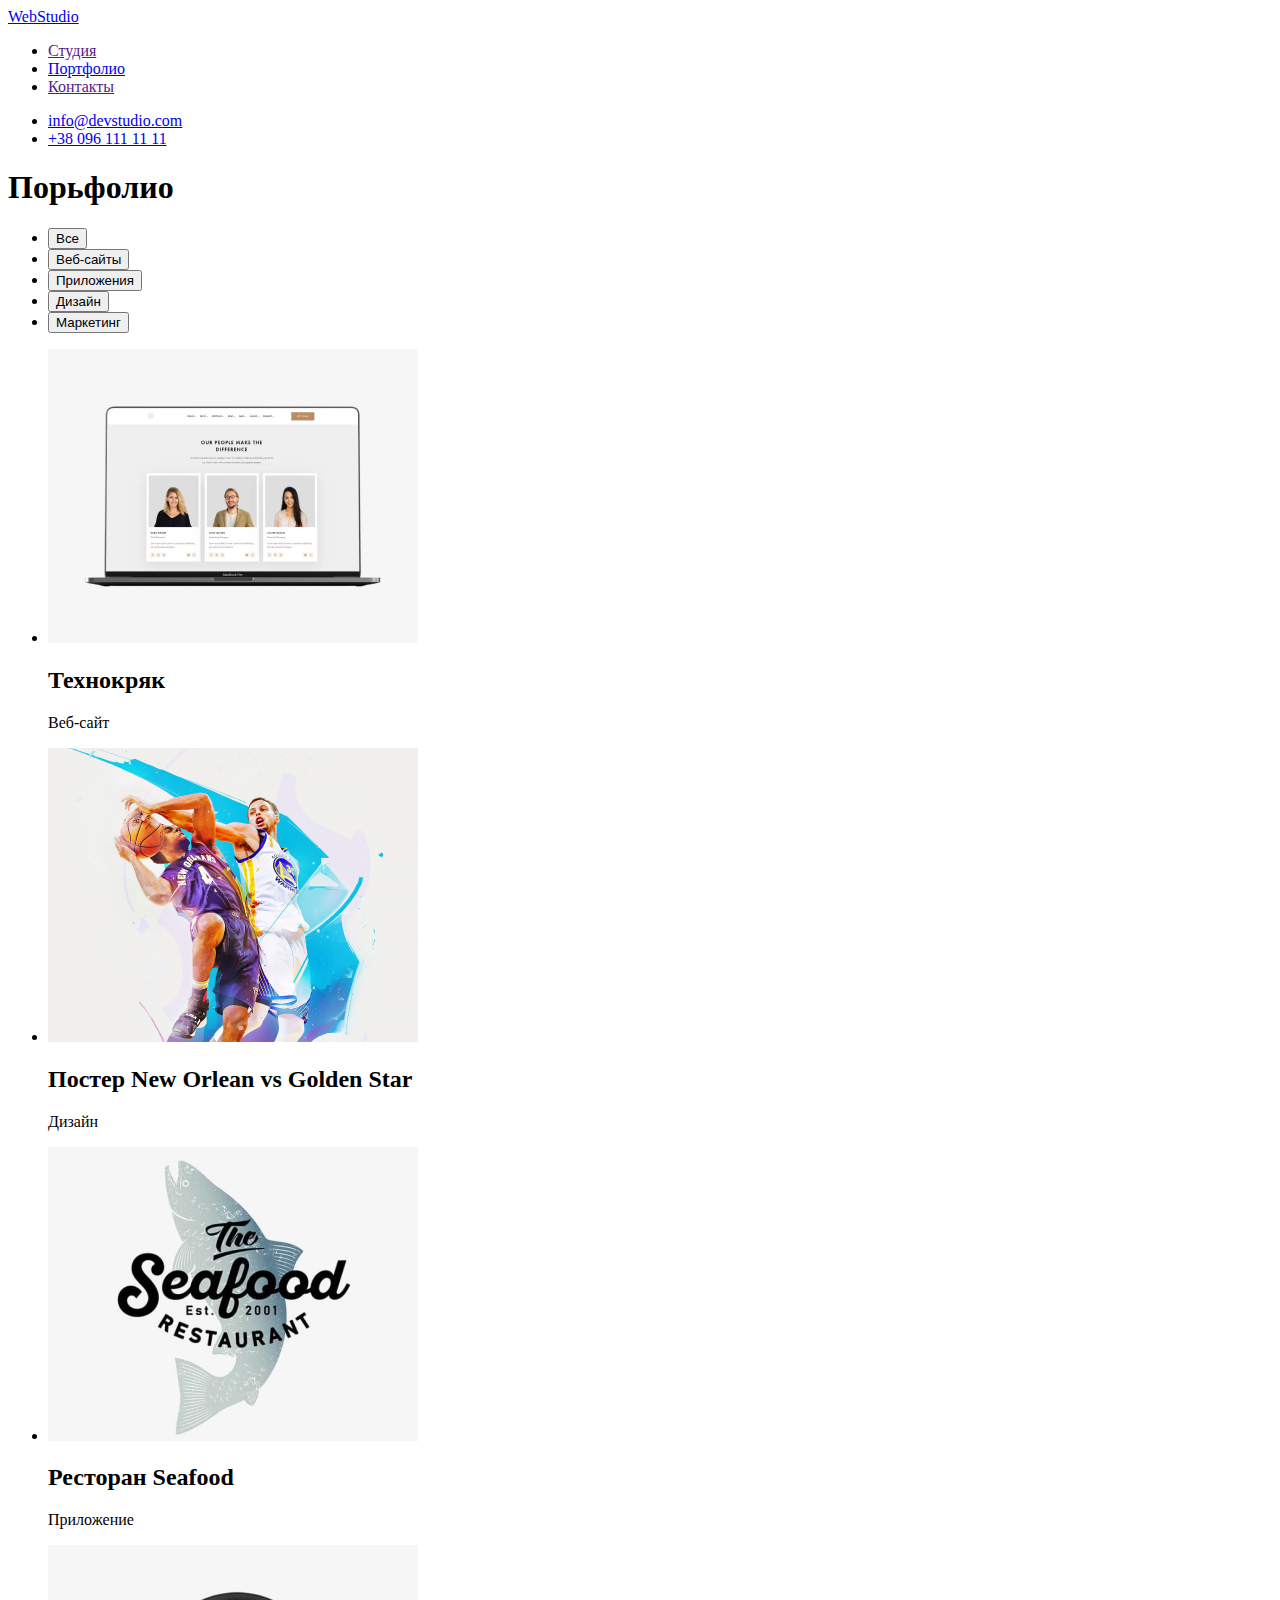
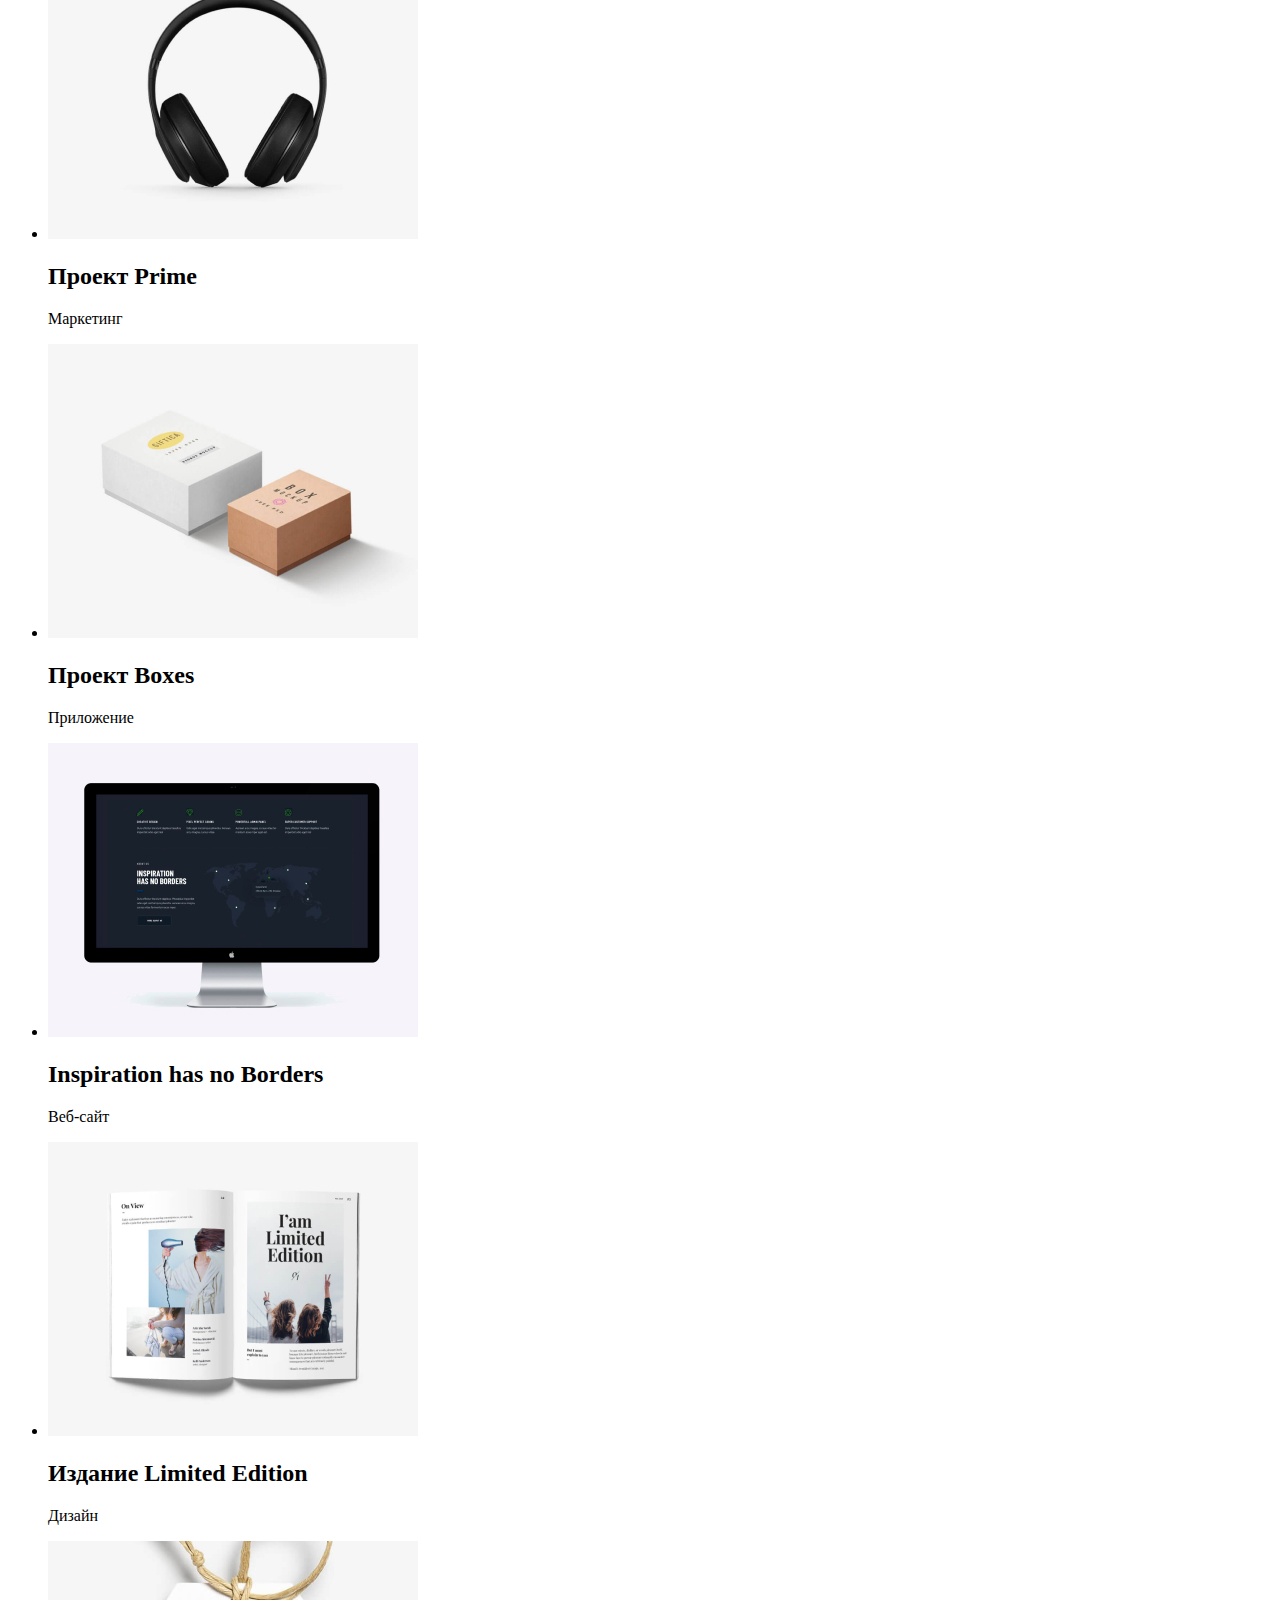
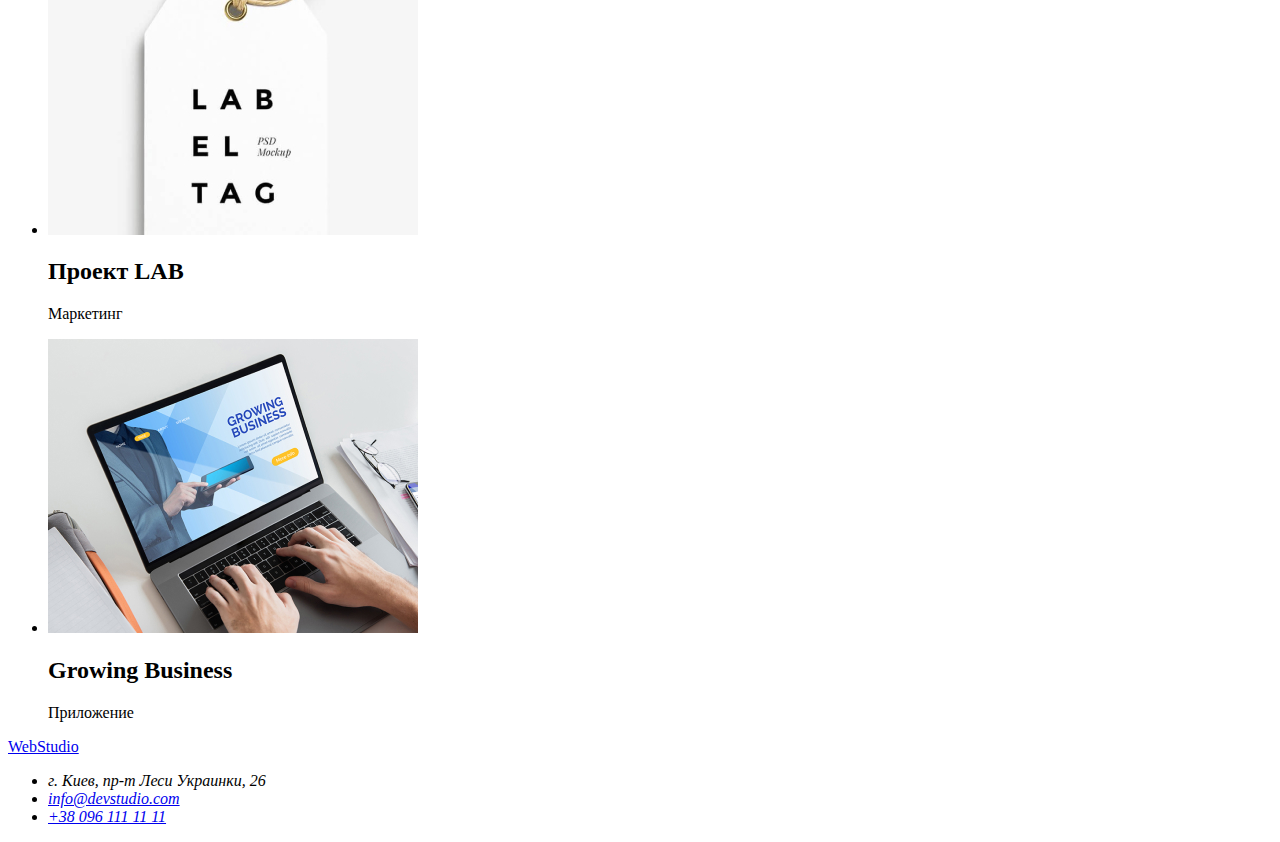
==== portfolio.html @ bba48d1f "download new img files, create portfolio.html" ====
<!DOCTYPE html>
<html lang="ru">
<head>
    <meta charset="UTF-8">
    <meta http-equiv="X-UA-Compatible" content="IE=edge">
    <meta name="viewport" content="width=device-width, initial-scale=1.0">
    <link rel="preconnect" href="https://fonts.googleapis.com">
    <link rel="preconnect" href="https://fonts.gstatic.com" crossorigin>
    <link href="https://fonts.googleapis.com/css2?family=Raleway:wght@700&display=swap" rel="stylesheet">
    <link rel="preconnect" href="https://fonts.googleapis.com">
    <link rel="preconnect" href="https://fonts.gstatic.com" crossorigin>
    <link href="https://fonts.googleapis.com/css2?family=Raleway:wght@700&family=Roboto:wght@400;500;700;900&display=swap" rel="stylesheet">
    <link rel="stylesheet" href="./css/styles.css">
    <title>Document</title>
</head>
<body>
    <!--Хедер-->
    <header>
        <nav>
            <a lang="en" href="./index.html">WebStudio</a>
            <ul>
                <li><a href="">Студия</a></li>
                <li><a href="./portfolio.html">Портфолио</a></li>
                <li><a href="">Контакты</a></li>
            </ul>
        </nav>
        <ul>
            <li><a lang="en" href="mailto:info@devstudio.com">info@devstudio.com</a></li>
            <li><a href="tel:+380961111111">+38 096 111 11 11</a></li>
        </ul>
    </header>
    <main>
        <section>
            <h1>Порьфолио</h1>
            <ul>
                <li>
                    <button type="button">Все</button>
                </li>
                <li>
                    <button type="button">Веб-сайты</button>
                </li>
                <li>
                    <button type="button">Приложения</button>
                </li>
                <li>
                    <button type="button">Дизайн</button>
                </li>
                <li>
                    <button type="button">Маркетинг</button>
                </li>
            </ul>
            <ul>
                <li>
                    <img src="./images/img-8.jpg" alt="ноутбук с открытым сайтом" width="370" height="294">
                    <h2>Технокряк</h2>
                    <p>Веб-сайт</p>
                </li>
                <li>
                    <img src="./images/img-9.jpg" alt="два баскетболиста" width="370" height="294">
                    <h2>Постер New Orlean vs Golden Star</h2>
                    <p>Дизайн</p>
                </li>
                <li>
                    <img src="./images/img-10.jpg" alt="логотип ресторана" width="370" height="294">
                    <h2>Ресторан Seafood</h2>
                    <p>Приложение</p>
                </li>
                <li>
                    <img src="./images/img-11.jpg" alt="наушники" width="370" height="294">
                    <h2>Проект Prime</h2>
                    <p>Маркетинг</p>
                </li>
                <li>
                    <img src="./images/img-12.jpg" alt="ноутбук с открытым сайтом" width="370" height="294">
                    <h2>Проект Boxes</h2>
                    <p>Приложение</p>
                </li>
                <li>
                    <img src="./images/img-13.jpg" alt="монитор с сайтом" width="370" height="294">
                    <h2>Inspiration has no Borders</h2>
                    <p>Веб-сайт</p>
                </li>
                <li>
                    <img src="./images/img-14.jpg" alt="открытый журнал" width="370" height="294">
                    <h2>Издание Limited Edition</h2>
                    <p>Дизайн</p>
                </li>
                <li>
                    <img src="./images/img-15.jpg" alt="бирка с логотипом" width="370" height="294">
                    <h2>Проект LAB</h2>
                    <p>Маркетинг</p>
                </li>
                <li>
                    <img src="./images/img-16.jpg" alt="ноутбук с открытым сайтом" width="370" height="294">
                    <h2>Growing Business</h2>
                    <p>Приложение</p>
                </li>
            </ul>
        </section>
    </main>
    <!--Футер-->
    <footer>
        <a lang="en" href="./index.html">WebStudio</a>
        <address>
            <ul>
                <li>г. Киев, пр-т Леси Украинки, 26</li>
                <li><a lang="en" href="mailto:info@devstudio.com">info@devstudio.com</a></li>
                <li><a href="tel:+380961111111">+38 096 111 11 11</a></li>
            </ul>
        </address>
    </footer>  
</body>
</html>
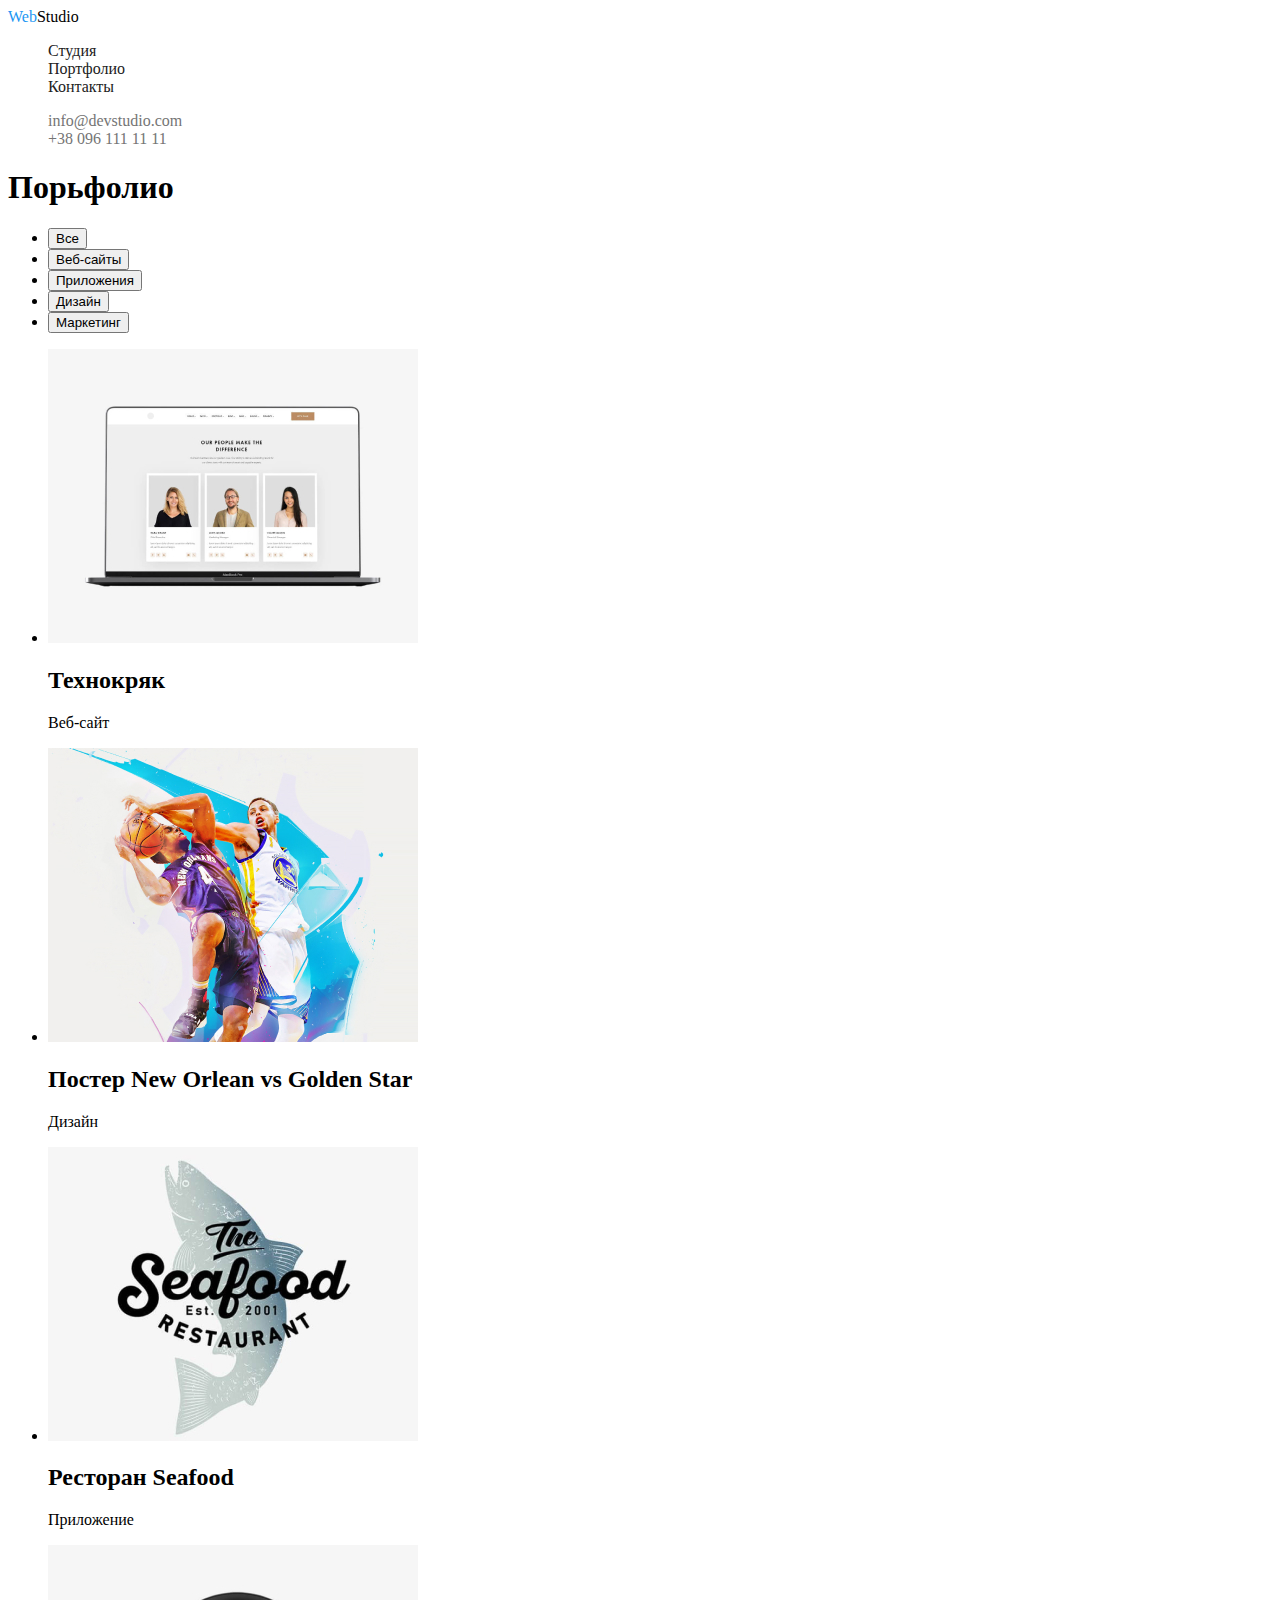
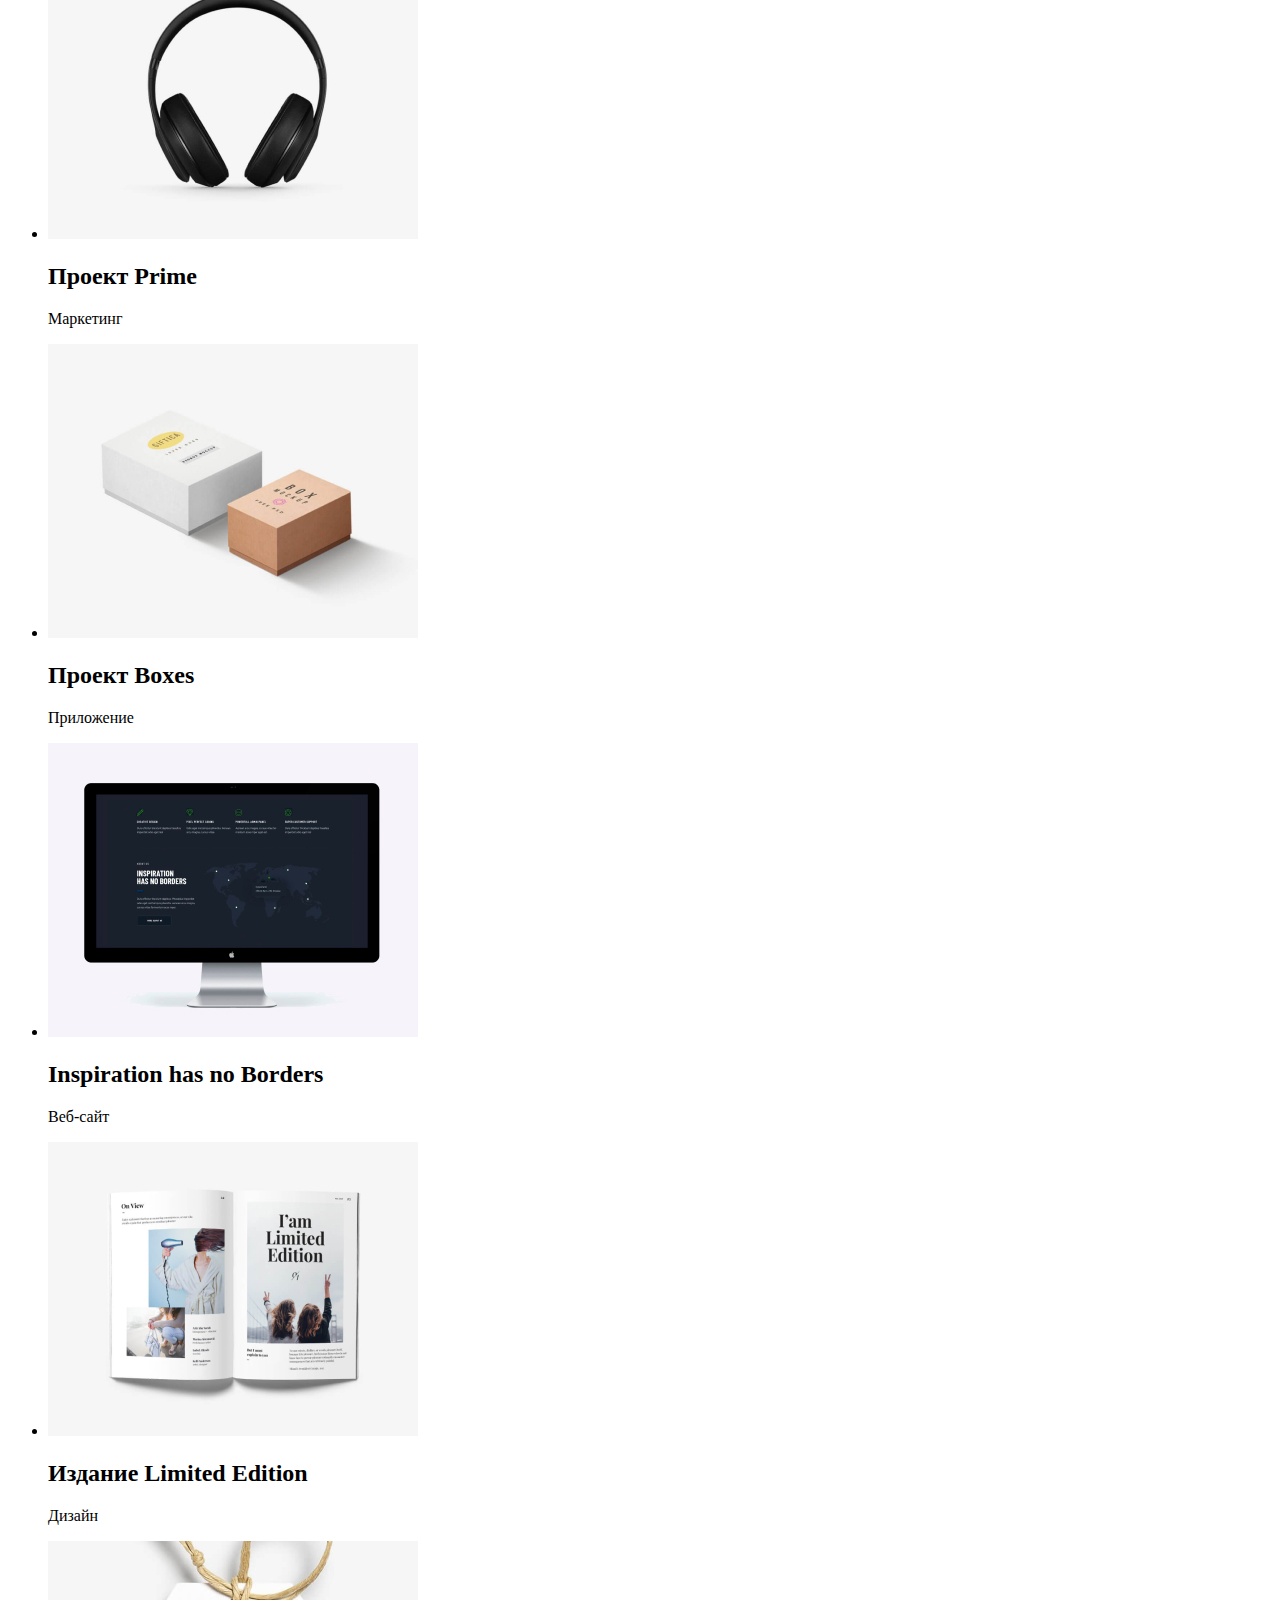
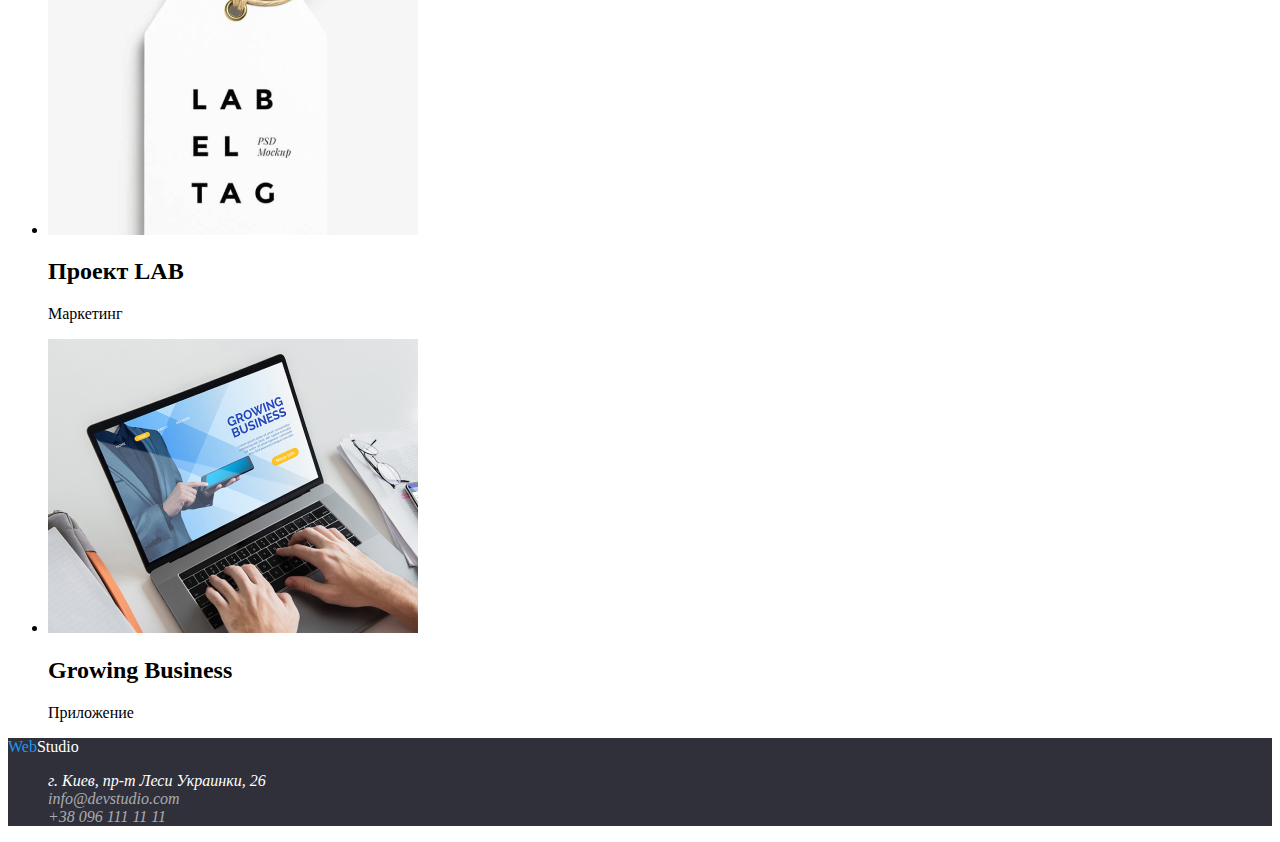
==== commit 859136ec: "edit style.css" ====
--- a/portfolio.html
+++ b/portfolio.html
@@ -15,20 +15,20 @@
 </head>
 <body>
     <!--Хедер-->
-    <header>
-        <nav>
-            <a lang="en" href="./index.html">WebStudio</a>
-            <ul>
-                <li><a href="">Студия</a></li>
-                <li><a href="./portfolio.html">Портфолио</a></li>
-                <li><a href="">Контакты</a></li>
-            </ul>
-        </nav>
-        <ul>
-            <li><a lang="en" href="mailto:info@devstudio.com">info@devstudio.com</a></li>
-            <li><a href="tel:+380961111111">+38 096 111 11 11</a></li>
+<header class="header">
+    <nav class="header-nav">
+        <a class="header-logo" lang="en" href="./index.html"> <span class="logo-part">Web</span>Studio</a>
+        <ul class="header-list">
+            <li><a class="header-link" href="">Студия</a></li>
+            <li><a class="header-link" href="./portfolio.html">Портфолио</a></li>
+            <li><a class="header-link" href="">Контакты</a></li>
         </ul>
-    </header>
+    </nav>
+    <ul class="header-list-contact">
+        <li><a class="header-contact" href="mailto:info@devstudio.com">info@devstudio.com</a></li>
+        <li><a class="header-contact" href="tel:+380961111111">+38 096 111 11 11</a></li>
+    </ul>
+</header>
     <main>
         <section>
             <h1>Порьфолио</h1>
@@ -99,15 +99,15 @@
         </section>
     </main>
     <!--Футер-->
-    <footer>
-        <a lang="en" href="./index.html">WebStudio</a>
+    <footer class="footer">
+        <a class="footer-logo" lang="en" href="./index.html"> <span class="logo-part">Web</span>Studio</a>
         <address>
-            <ul>
+            <ul class="footer-list">
                 <li>г. Киев, пр-т Леси Украинки, 26</li>
-                <li><a lang="en" href="mailto:info@devstudio.com">info@devstudio.com</a></li>
-                <li><a href="tel:+380961111111">+38 096 111 11 11</a></li>
+                <li><a class="footer-contact" lang="en" href="mailto:info@devstudio.com">info@devstudio.com</a></li>
+                <li><a class="footer-contact" href="tel:+380961111111">+38 096 111 11 11</a></li>
             </ul>
         </address>
-    </footer>  
+    </footer>
 </body>
 </html>--- a/css/styles.css
+++ b/css/styles.css
@@ -0,0 +1,85 @@
+:root {
+    --main-white-color: #ffffff;
+    --main-text-color: #757575;
+    --second-text-color: #212121;
+    --accent-color: #2196F3;
+}
+.page {
+    background-color: #ffffff;
+    color: var(--main-text-color);
+}
+.header-logo {
+    text-decoration: none;
+    color: #000000;
+}
+.header-logo:focus {
+    color: #000000;
+}
+.logo-part {
+    color: var(--accent-color);
+}
+.header-list {
+    list-style: none;
+    color: var(--second-text-color);
+}
+.header-link {
+    text-decoration: none;
+    color: var(--second-text-color);
+}
+.header-link:hover,
+.header-link:focus {
+    color: var(--accent-color);
+}
+.header-list-contact {
+    list-style: none;
+}
+.header-contact {
+    text-decoration: none;
+    color: var(--main-text-color);
+}
+.header-contact:hover,
+.header-contact:focus {
+    color: var(--accent-color);
+}
+.main-list {
+    list-style: none;
+}
+.button {
+    background-color: #2196F3;
+    color: #ffffff;
+}
+.section-peculiarities {
+    color: #ffffff;
+}
+.section-header {
+    color: var(--second-text-color);
+}
+.section-work-list {
+    list-style: none;
+}
+.team-list {
+    list-style: none;
+}
+.team-name {
+    color: var(--second-text-color);
+}
+/*Footer*/
+.footer {
+    background-color: #2F303A;
+    color: var(--main-white-color);
+}
+.footer-logo {
+    text-decoration: none;
+    color: var(--main-white-color);
+}
+.footer-list {
+    list-style: none;
+}
+.footer-contact {
+    text-decoration: none;
+    color: rgba(255, 255, 255, 0.6);
+}
+.footer-contact:hover,
+.footer-contact:focus {
+    color: var(--accent-color);
+}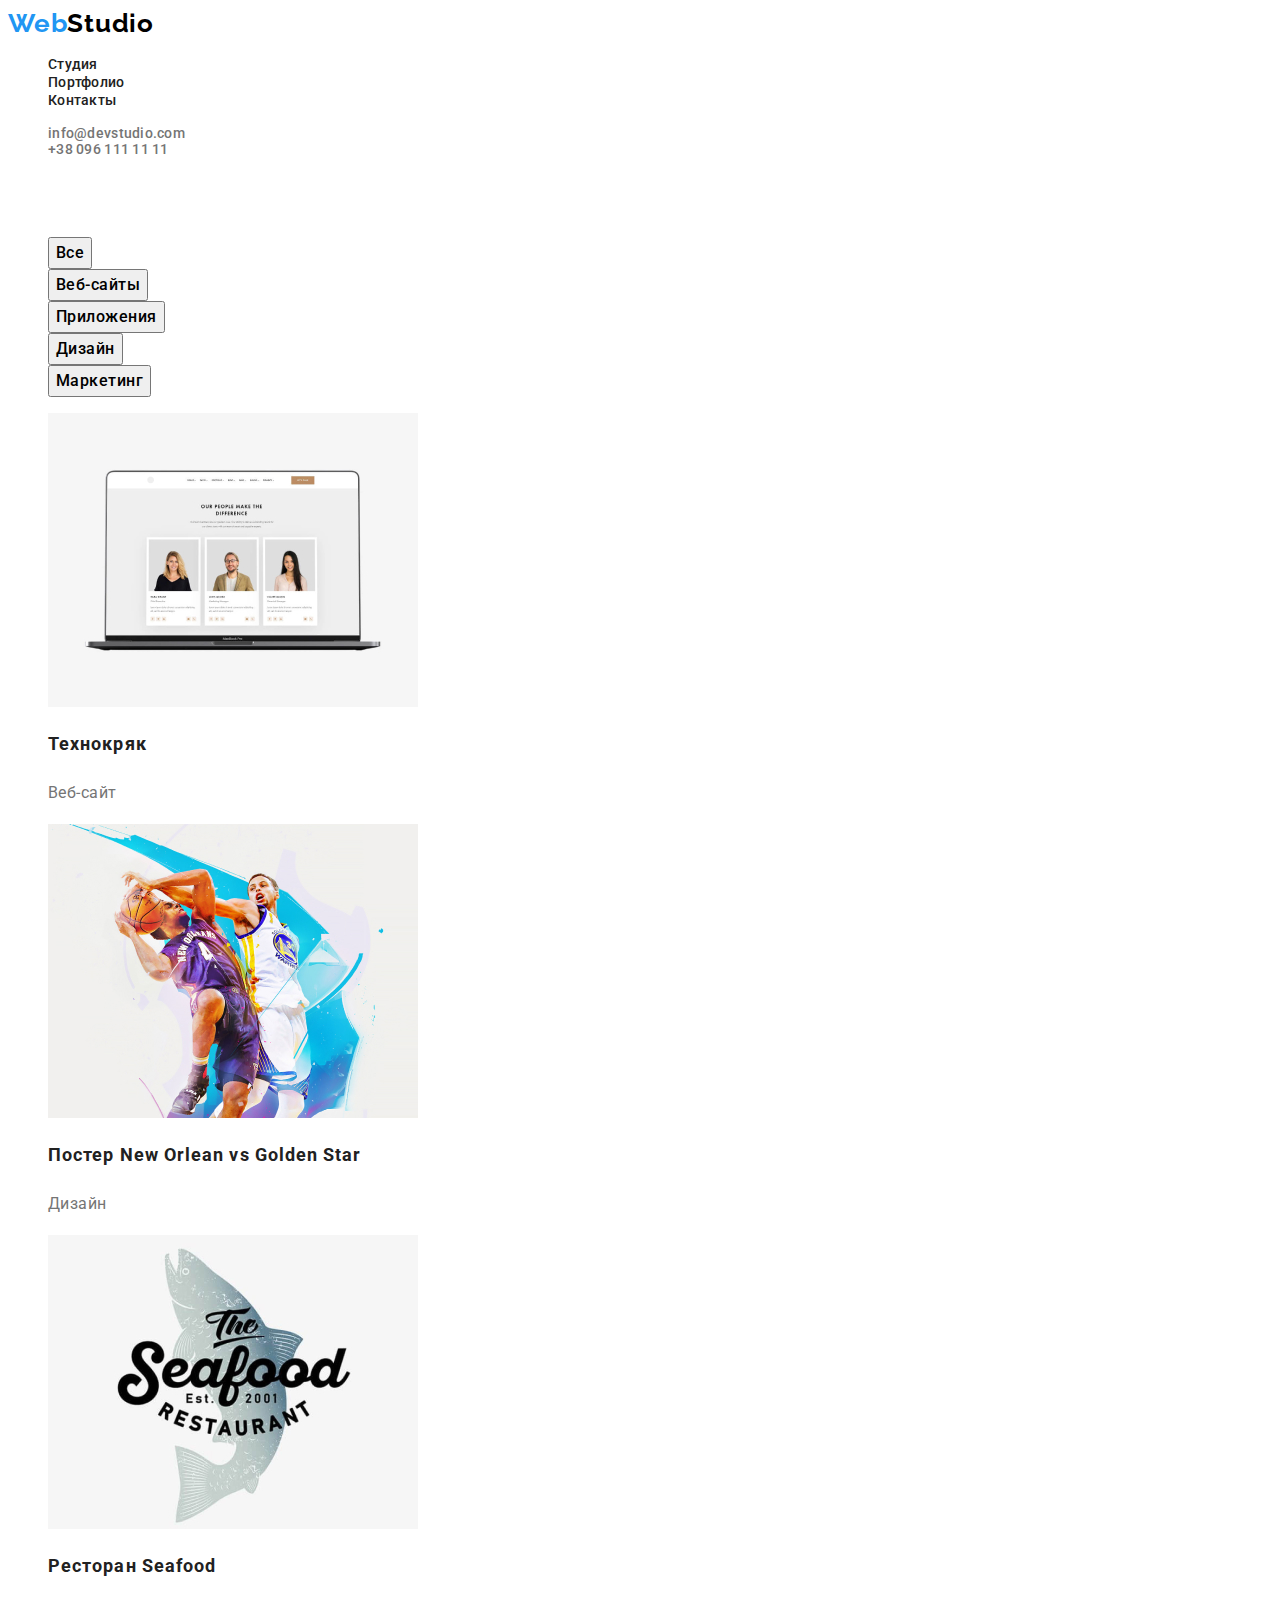
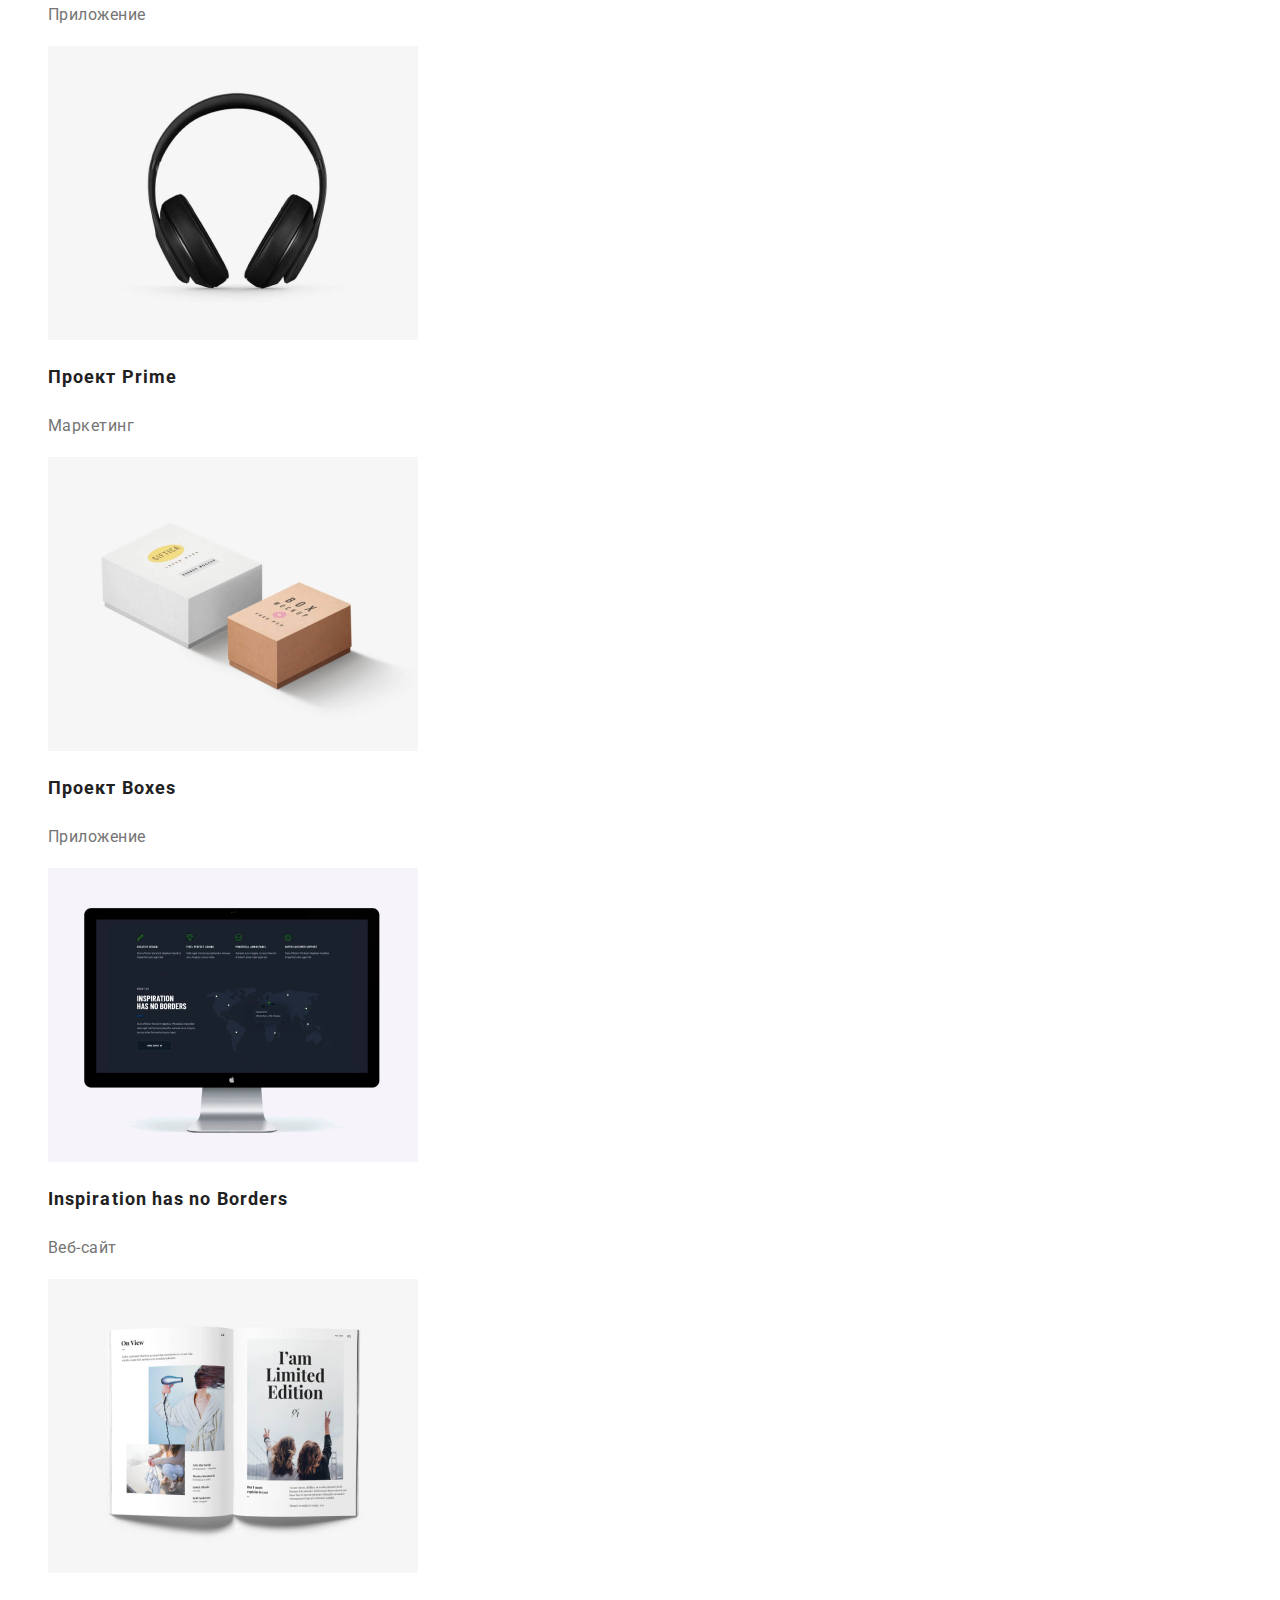
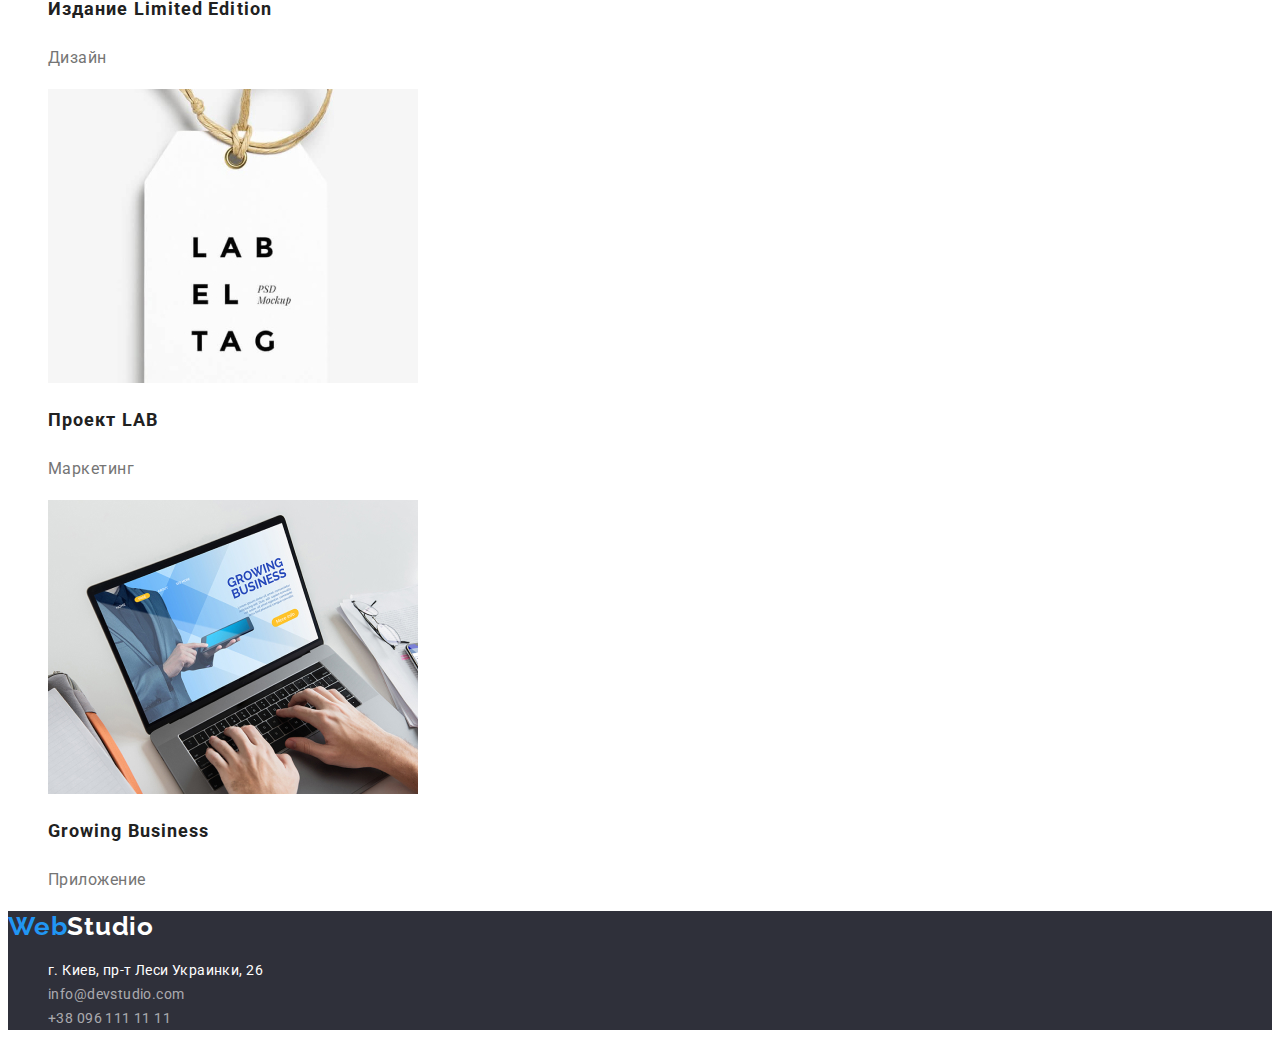
==== commit 777c6d82: "correct index.html,portfolio.html; correct style.css" ====
--- a/portfolio.html
+++ b/portfolio.html
@@ -13,7 +13,7 @@
     <link rel="stylesheet" href="./css/styles.css">
     <title>Document</title>
 </head>
-<body>
+<body class="page-portfolio">
     <!--Хедер-->
 <header class="header">
     <nav class="header-nav">
@@ -31,69 +31,69 @@
 </header>
     <main>
         <section>
-            <h1>Порьфолио</h1>
+            <h1 class="portfolio-title">Порьфолио</h1>
             <ul>
-                <li>
-                    <button type="button">Все</button>
+                <li class="portfolio-list">
+                    <button class="portfolio-button" type="button">Все</button>
                 </li>
-                <li>
-                    <button type="button">Веб-сайты</button>
+                <li class="portfolio-list">
+                    <button class="portfolio-button" type="button">Веб-сайты</button>
                 </li>
-                <li>
-                    <button type="button">Приложения</button>
+                <li class="portfolio-list">
+                    <button class="portfolio-button" type="button">Приложения</button>
                 </li>
-                <li>
-                    <button type="button">Дизайн</button>
+                <li class="portfolio-list">
+                    <button class="portfolio-button" type="button">Дизайн</button>
                 </li>
-                <li>
-                    <button type="button">Маркетинг</button>
+                <li class="portfolio-list">
+                    <button class="portfolio-button" type="button">Маркетинг</button>
                 </li>
             </ul>
             <ul>
-                <li>
+                <li class="portfolio-project">
                     <img src="./images/img-8.jpg" alt="ноутбук с открытым сайтом" width="370" height="294">
-                    <h2>Технокряк</h2>
-                    <p>Веб-сайт</p>
+                    <h2 class="portfolio-project-name">Технокряк</h2>
+                    <p class="portfolio-project-type">Веб-сайт</p>
                 </li>
-                <li>
+                <li class="portfolio-project">
                     <img src="./images/img-9.jpg" alt="два баскетболиста" width="370" height="294">
-                    <h2>Постер New Orlean vs Golden Star</h2>
-                    <p>Дизайн</p>
+                    <h2 class="portfolio-project-name">Постер New Orlean vs Golden Star</h2>
+                    <p class="portfolio-project-type">Дизайн</p>
                 </li>
-                <li>
+                <li class="portfolio-project">
                     <img src="./images/img-10.jpg" alt="логотип ресторана" width="370" height="294">
-                    <h2>Ресторан Seafood</h2>
-                    <p>Приложение</p>
+                    <h2 class="portfolio-project-name">Ресторан Seafood</h2>
+                    <p class="portfolio-project-type">Приложение</p>
                 </li>
-                <li>
+                <li class="portfolio-project">
                     <img src="./images/img-11.jpg" alt="наушники" width="370" height="294">
-                    <h2>Проект Prime</h2>
-                    <p>Маркетинг</p>
+                    <h2 class="portfolio-project-name">Проект Prime</h2>
+                    <p class="portfolio-project-type">Маркетинг</p>
                 </li>
-                <li>
+                <li class="portfolio-project">
                     <img src="./images/img-12.jpg" alt="ноутбук с открытым сайтом" width="370" height="294">
-                    <h2>Проект Boxes</h2>
-                    <p>Приложение</p>
+                    <h2 class="portfolio-project-name">Проект Boxes</h2>
+                    <p class="portfolio-project-type">Приложение</p>
                 </li>
-                <li>
+                <li class="portfolio-project">
                     <img src="./images/img-13.jpg" alt="монитор с сайтом" width="370" height="294">
-                    <h2>Inspiration has no Borders</h2>
-                    <p>Веб-сайт</p>
+                    <h2 class="portfolio-project-name">Inspiration has no Borders</h2>
+                    <p class="portfolio-project-type">Веб-сайт</p>
                 </li>
-                <li>
+                <li class="portfolio-project">
                     <img src="./images/img-14.jpg" alt="открытый журнал" width="370" height="294">
-                    <h2>Издание Limited Edition</h2>
-                    <p>Дизайн</p>
+                    <h2 class="portfolio-project-name">Издание Limited Edition</h2>
+                    <p class="portfolio-project-type">Дизайн</p>
                 </li>
-                <li>
+                <li class="portfolio-project">
                     <img src="./images/img-15.jpg" alt="бирка с логотипом" width="370" height="294">
-                    <h2>Проект LAB</h2>
-                    <p>Маркетинг</p>
+                    <h2 class="portfolio-project-name">Проект LAB</h2>
+                    <p class="portfolio-project-type">Маркетинг</p>
                 </li>
-                <li>
+                <li class="portfolio-project">
                     <img src="./images/img-16.jpg" alt="ноутбук с открытым сайтом" width="370" height="294">
-                    <h2>Growing Business</h2>
-                    <p>Приложение</p>
+                    <h2 class="portfolio-project-name">Growing Business</h2>
+                    <p class="portfolio-project-type">Приложение</p>
                 </li>
             </ul>
         </section>
@@ -103,7 +103,7 @@
         <a class="footer-logo" lang="en" href="./index.html"> <span class="logo-part">Web</span>Studio</a>
         <address>
             <ul class="footer-list">
-                <li>г. Киев, пр-т Леси Украинки, 26</li>
+                <li class="footer-adress">г. Киев, пр-т Леси Украинки, 26</li>
                 <li><a class="footer-contact" lang="en" href="mailto:info@devstudio.com">info@devstudio.com</a></li>
                 <li><a class="footer-contact" href="tel:+380961111111">+38 096 111 11 11</a></li>
             </ul>
--- a/css/styles.css
+++ b/css/styles.css
@@ -4,82 +4,257 @@
     --second-text-color: #212121;
     --accent-color: #2196F3;
 }
-.page {
+
+/*header*/
+
+.header-logo {
+    font-family: 'Raleway';
+    font-style: normal;
+    font-weight: 700;
+    font-size: 26px;
+    line-height: 31px;
+    letter-spacing: 0.03em;
+    text-decoration: none;
+    color: #000000;
+}
+.header-logo:focus {
+    color: #000000;
+}
+.logo-part {
+    color: var(--accent-color);
+}
+.header-list {
+    list-style: none;
+    color: var(--second-text-color);
+}
+.header-link {
+    font-family: 'Roboto';
+    font-style: normal;
+    font-weight: 500;
+    font-size: 14px;
+    line-height: 16px;
+    letter-spacing: 0.02em;
+    text-decoration: none;
+    color: var(--second-text-color);
+}
+.header-link:hover,
+.header-link:focus {
+    color: var(--accent-color);
+}
+.header-list-contact {
+    font-family: 'Roboto';
+    font-style: normal;
+    font-weight: 500;
+    font-size: 14px;
+    line-height: 16px;
+    letter-spacing: 0.02em;
+    list-style: none;
+}
+.header-contact {
+    text-decoration: none;
+    color: var(--main-text-color);
+}
+.header-contact:hover,
+.header-contact:focus {
+    color: var(--accent-color);
+}
+
+/*Footer*/
+
+.footer {
+    background-color: #2F303A;
+    color: var(--main-white-color);
+}
+
+.footer-logo {
+    font-family: 'Raleway';
+    font-style: normal;
+    font-weight: 700;
+    font-size: 26px;
+    line-height: 31px;
+    letter-spacing: 0.03em;
+    text-decoration: none;
+    color: var(--main-white-color);
+}
+
+.footer-list {
+    list-style: none;
+}
+.footer-adress {
+    font-family: 'Roboto';
+    font-style: normal;
+    font-weight: 400;
+    font-size: 14px;
+    line-height: 24px;
+    letter-spacing: 0.03em;
+}
+
+.footer-contact {
+    font-family: 'Roboto';
+    font-style: normal;
+    font-weight: 400;
+    font-size: 14px;
+    line-height: 24px;
+    letter-spacing: 0.03em;
+    text-decoration: none;
+    color: rgba(255, 255, 255, 0.6);
+}
+
+.footer-contact:hover,
+.footer-contact:focus {
+    color: var(--accent-color);
+}
+
+/*main index.html*/
+
+.page-index {
     background-color: #ffffff;
     color: var(--main-text-color);
 }
-.header-logo {
-    text-decoration: none;
-    color: #000000;
-}
-.header-logo:focus {
-    color: #000000;
-}
-.logo-part {
-    color: var(--accent-color);
-}
-.header-list {
-    list-style: none;
-    color: var(--second-text-color);
-}
-.header-link {
-    text-decoration: none;
-    color: var(--second-text-color);
-}
-.header-link:hover,
-.header-link:focus {
-    color: var(--accent-color);
-}
-.header-list-contact {
-    list-style: none;
-}
-.header-contact {
-    text-decoration: none;
-    color: var(--main-text-color);
-}
-.header-contact:hover,
-.header-contact:focus {
-    color: var(--accent-color);
-}
-.main-list {
-    list-style: none;
+.main {
+    background-color: #2F303A;
+}
+.main-title {
+    font-family: 'Roboto';
+    font-style: normal;
+    font-weight: 900;
+    font-size: 44px;
+    line-height: 60px;
+    text-align: center;
+    letter-spacing: 0.06em;
+    text-transform: uppercase;
+    color: var(--main-white-color);
+}
+.main-button {
+    font-family: 'Roboto';
+    font-style: normal;
+    font-weight: 700;
+    font-size: 16px;
+    line-height: 30px;
+    display: flex;
+    align-items: center;
+    text-align: center;
+    letter-spacing: 0.06em;
+    background-color: var(--accent-color);
+    color: var(--main-white-color);
 }
 .button {
     background-color: #2196F3;
     color: #ffffff;
 }
-.section-peculiarities {
+.peculiarities {
     color: #ffffff;
 }
-.section-header {
+.peculiarities-list {
+    list-style: none;
+}
+.peculiarities-header {
+    font-family: 'Roboto';
+    font-style: normal;
+    font-weight: 500;
+    font-size: 14px;
+    line-height: 16px;
+    letter-spacing: 0.02em;
+    color: var(--second-text-color);
+}
+.peculiarities-text {
+    font-family: 'Roboto';
+    font-style: normal;
+    font-weight: 400;
+    font-size: 14px;
+    line-height: 24px;
+    letter-spacing: 0.03em;
+}
+.work-header {
+    font-family: 'Roboto';
+    font-style: normal;
+    font-weight: 700;
+    font-size: 36px;
+    line-height: 42px;
+    text-align: center;
+    letter-spacing: 0.03em;
     color: var(--second-text-color);
 }
 .section-work-list {
     list-style: none;
 }
+.team-header {
+    font-family: 'Roboto';
+    font-style: normal;
+    font-weight: 700;
+    font-size: 36px;
+    line-height: 42px;
+    text-align: center;
+    letter-spacing: 0.03em;
+    color: var(--second-text-color);
+}
 .team-list {
     list-style: none;
 }
 .team-name {
-    color: var(--second-text-color);
-}
-/*Footer*/
-.footer {
-    background-color: #2F303A;
-    color: var(--main-white-color);
-}
-.footer-logo {
-    text-decoration: none;
-    color: var(--main-white-color);
-}
-.footer-list {
-    list-style: none;
-}
-.footer-contact {
-    text-decoration: none;
-    color: rgba(255, 255, 255, 0.6);
-}
-.footer-contact:hover,
-.footer-contact:focus {
-    color: var(--accent-color);
+    font-family: 'Roboto';
+    font-style: normal;
+    font-weight: 500;
+    font-size: 16px;
+    line-height: 19px;
+    text-align: center;
+    letter-spacing: 0.03em;
+    color: var(--second-text-color);
+}
+.team-position {
+    font-family: 'Roboto';
+    font-style: normal;
+    font-weight: 400;
+    font-size: 16px;
+    line-height: 19px;
+    text-align: center;
+    letter-spacing: 0.03em;
+}
+
+/*main portfolio.html*/
+
+.page-portfolio {
+    background-color: var(--main-white-color);
+    color: var(--second-text-color);
+}
+.portfolio-title {
+    color: var(--main-white-color);
+}
+.portfolio-list {
+    list-style: none;
+}
+.portfolio-button {
+    font-family: 'Roboto';
+    font-style: normal;
+    font-weight: 500;
+    font-size: 16px;
+    line-height: 26px;
+    text-align: center;
+    letter-spacing: 0.03em;
+}
+.portfolio-button:hover,
+.portfolio-button:focus {
+    background-color: var(--accent-color);
+    color: var(--main-white-color);
+}
+.portfolio-project {
+    list-style: none;
+}
+.portfolio-project-type {
+    font-family: 'Roboto';
+    font-style: normal;
+    font-weight: 400;
+    font-size: 16px;
+    line-height: 30px;
+    letter-spacing: 0.03em;
+    color: var(--main-text-color);
+}
+.portfolio-project-name {
+    font-family: 'Roboto';
+    font-style: normal;
+    font-weight: 700;
+    font-size: 18px;
+    line-height: 36px;
+    letter-spacing: 0.06em;
+    color: var(--second-text-color);
 }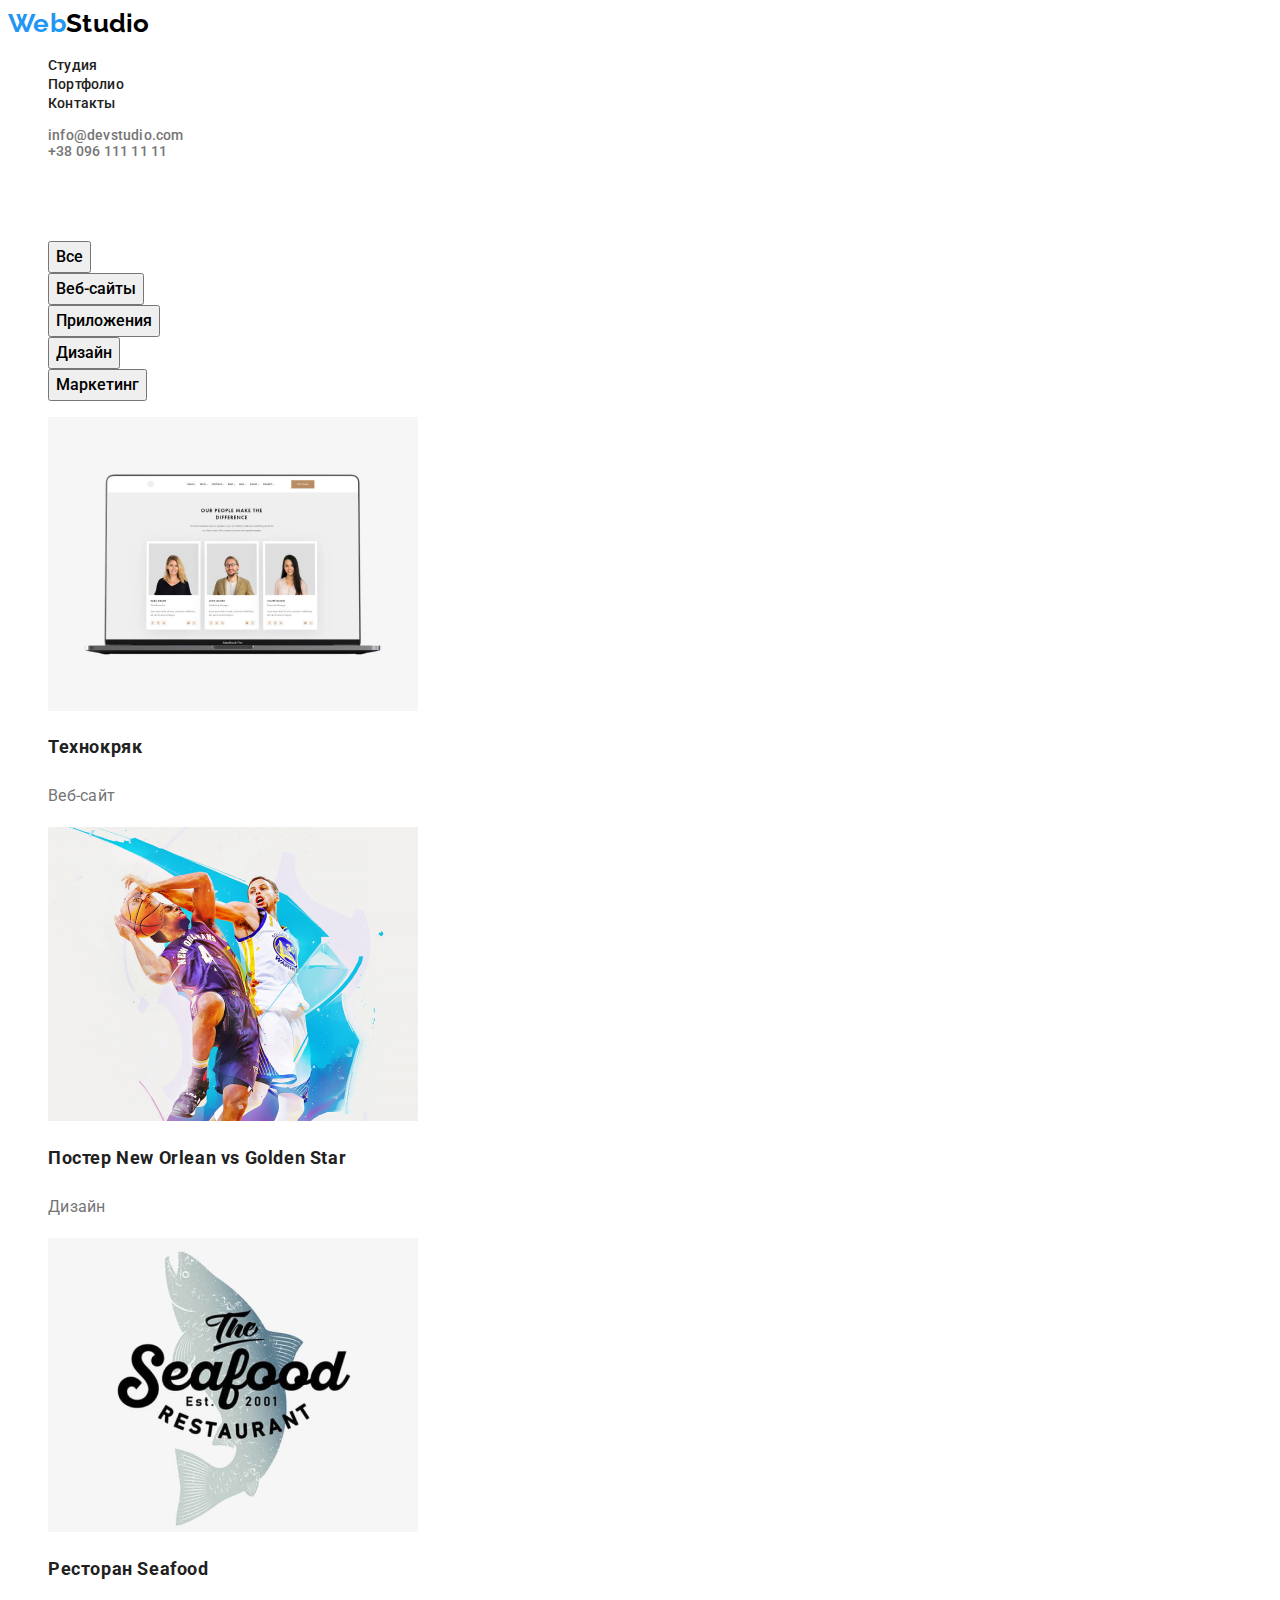
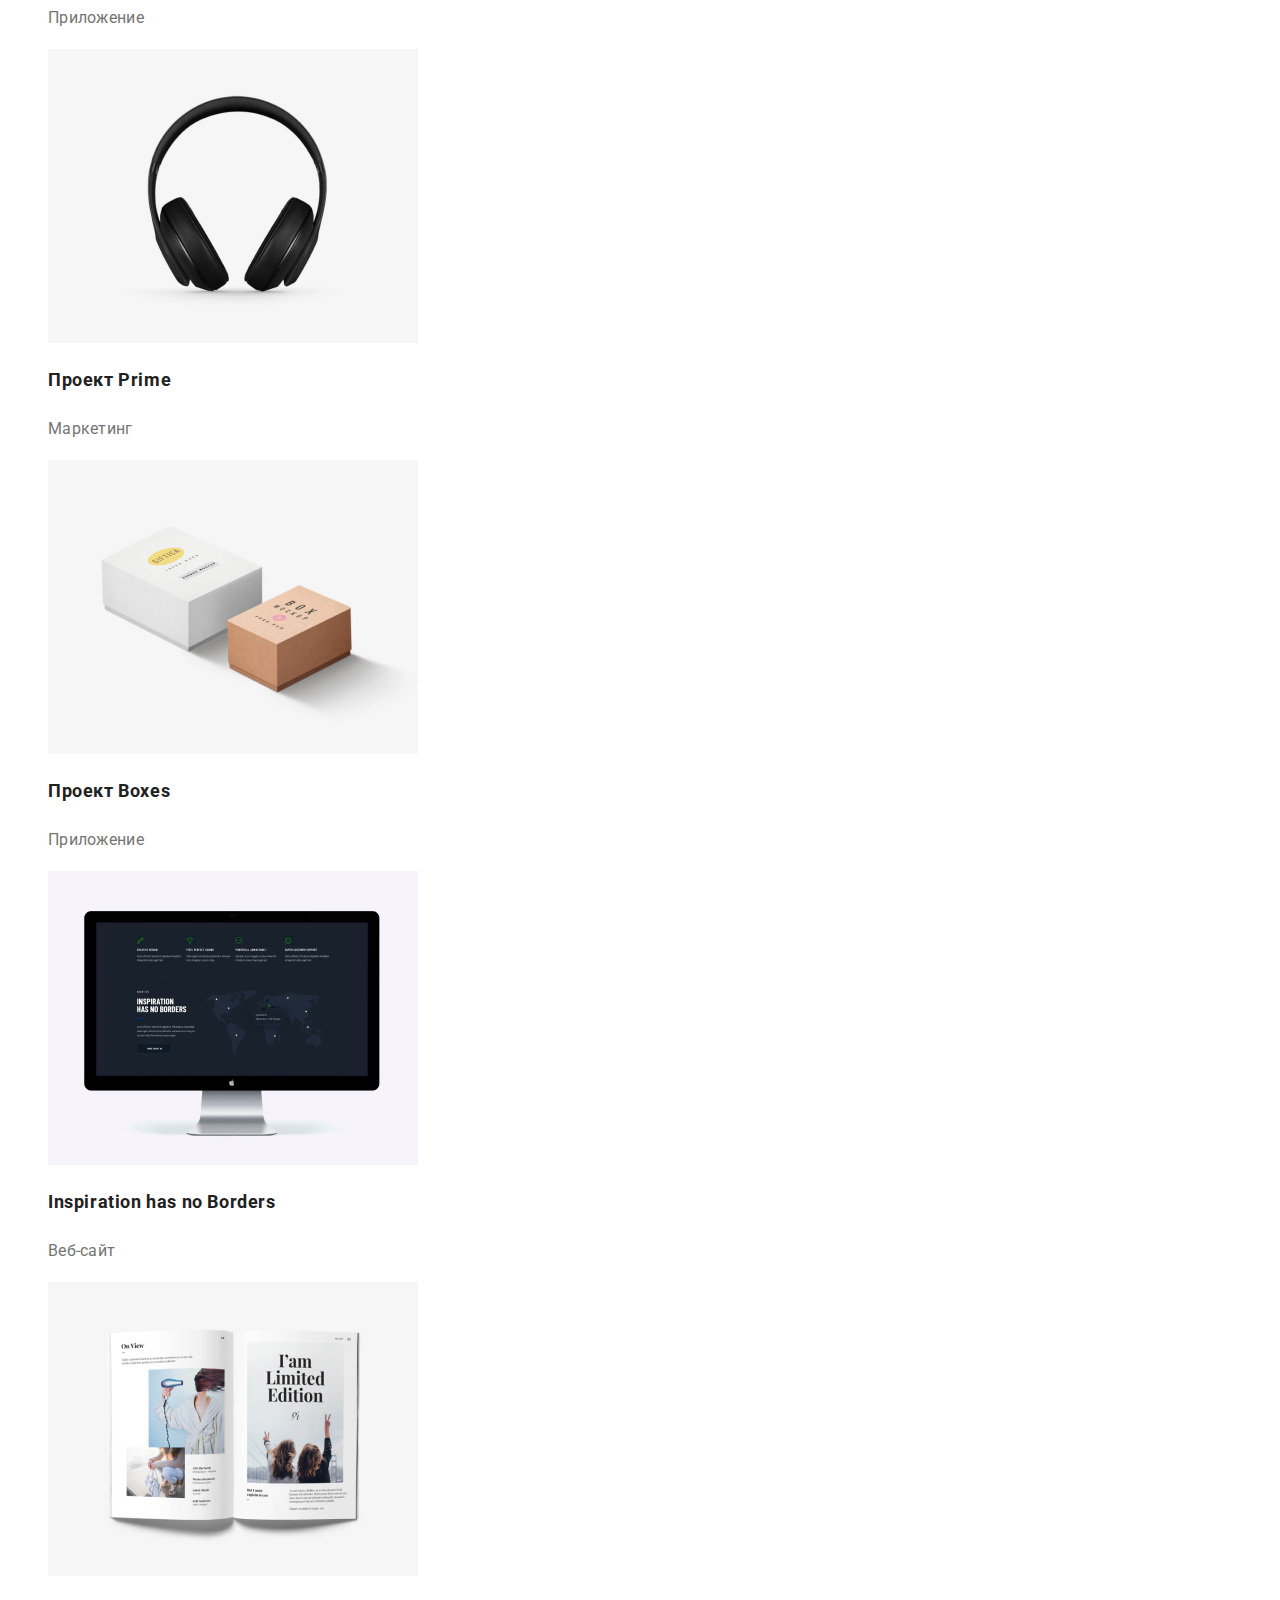
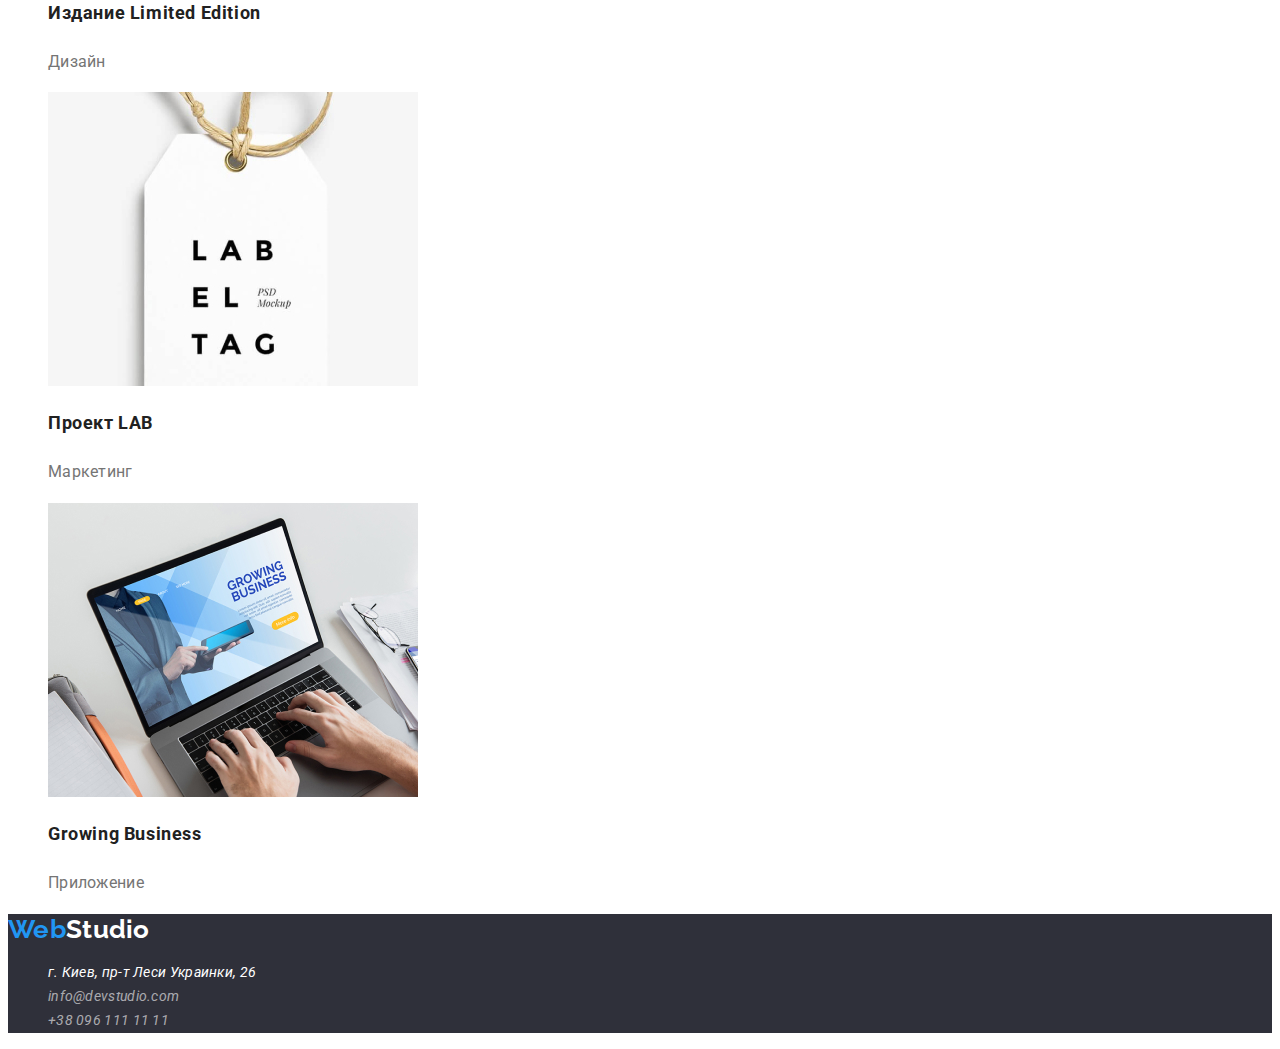
==== commit 2e88946a: "edit style.css" ====
--- a/portfolio.html
+++ b/portfolio.html
@@ -6,14 +6,11 @@
     <meta name="viewport" content="width=device-width, initial-scale=1.0">
     <link rel="preconnect" href="https://fonts.googleapis.com">
     <link rel="preconnect" href="https://fonts.gstatic.com" crossorigin>
-    <link href="https://fonts.googleapis.com/css2?family=Raleway:wght@700&display=swap" rel="stylesheet">
-    <link rel="preconnect" href="https://fonts.googleapis.com">
-    <link rel="preconnect" href="https://fonts.gstatic.com" crossorigin>
     <link href="https://fonts.googleapis.com/css2?family=Raleway:wght@700&family=Roboto:wght@400;500;700;900&display=swap" rel="stylesheet">
     <link rel="stylesheet" href="./css/styles.css">
     <title>Document</title>
 </head>
-<body class="page-portfolio">
+<body>
     <!--Хедер-->
 <header class="header">
     <nav class="header-nav">
--- a/css/styles.css
+++ b/css/styles.css
@@ -1,39 +1,41 @@
 :root {
-    --main-white-color: #ffffff;
+    --main-white-color: #fff;
     --main-text-color: #757575;
     --second-text-color: #212121;
     --accent-color: #2196F3;
 }
+body {
+  font-family: 'Roboto', sans-serif;
+  letter-spacing: .3px;
+  color: var(--main-text-color);
+  background-color: var(--main-white-color);
+}
 
 /*header*/
 
 .header-logo {
     font-family: 'Raleway';
-    font-style: normal;
     font-weight: 700;
     font-size: 26px;
-    line-height: 31px;
-    letter-spacing: 0.03em;
-    text-decoration: none;
-    color: #000000;
+    line-height: 1.2;
+    text-decoration: none;
+    color: #000;
 }
 .header-logo:focus {
-    color: #000000;
+    color: #000;
 }
 .logo-part {
-    color: var(--accent-color);
+    color: #2196F3;
 }
 .header-list {
     list-style: none;
     color: var(--second-text-color);
 }
 .header-link {
-    font-family: 'Roboto';
-    font-style: normal;
-    font-weight: 500;
-    font-size: 14px;
-    line-height: 16px;
-    letter-spacing: 0.02em;
+    font-weight: 500;
+    font-size: 14px;
+    line-height: 1.14;
+    letter-spacing: .2px;
     text-decoration: none;
     color: var(--second-text-color);
 }
@@ -42,12 +44,10 @@
     color: var(--accent-color);
 }
 .header-list-contact {
-    font-family: 'Roboto';
-    font-style: normal;
-    font-weight: 500;
-    font-size: 14px;
-    line-height: 16px;
-    letter-spacing: 0.02em;
+    font-weight: 500;
+    font-size: 14px;
+    line-height: 1.14;
+    letter-spacing: .2px;
     list-style: none;
 }
 .header-contact {
@@ -68,11 +68,9 @@
 
 .footer-logo {
     font-family: 'Raleway';
-    font-style: normal;
     font-weight: 700;
     font-size: 26px;
-    line-height: 31px;
-    letter-spacing: 0.03em;
+    line-height: 1.19;
     text-decoration: none;
     color: var(--main-white-color);
 }
@@ -81,23 +79,15 @@
     list-style: none;
 }
 .footer-adress {
-    font-family: 'Roboto';
-    font-style: normal;
-    font-weight: 400;
-    font-size: 14px;
-    line-height: 24px;
-    letter-spacing: 0.03em;
+    font-size: 14px;
+    line-height: 1.71;
 }
 
 .footer-contact {
-    font-family: 'Roboto';
-    font-style: normal;
-    font-weight: 400;
-    font-size: 14px;
-    line-height: 24px;
-    letter-spacing: 0.03em;
-    text-decoration: none;
-    color: rgba(255, 255, 255, 0.6);
+    font-size: 14px;
+    line-height: 1.71;
+    text-decoration: none;
+    color: rgb(255, 255, 255, .6);
 }
 
 .footer-contact:hover,
@@ -107,116 +97,79 @@
 
 /*main index.html*/
 
-.page-index {
-    background-color: #ffffff;
-    color: var(--main-text-color);
-}
 .main {
     background-color: #2F303A;
 }
 .main-title {
-    font-family: 'Roboto';
-    font-style: normal;
     font-weight: 900;
     font-size: 44px;
-    line-height: 60px;
-    text-align: center;
-    letter-spacing: 0.06em;
+    line-height: 1.36;
+    text-align: center;
+    letter-spacing: .6px;
     text-transform: uppercase;
     color: var(--main-white-color);
 }
 .main-button {
-    font-family: 'Roboto';
-    font-style: normal;
-    font-weight: 700;
-    font-size: 16px;
-    line-height: 30px;
-    display: flex;
-    align-items: center;
-    text-align: center;
-    letter-spacing: 0.06em;
+    font-family: inherit;
+    font-weight: 700;
+    font-size: 16px;
+    line-height: 1.87;
+    letter-spacing: .6px;
     background-color: var(--accent-color);
     color: var(--main-white-color);
 }
-.button {
-    background-color: #2196F3;
-    color: #ffffff;
-}
 .peculiarities {
-    color: #ffffff;
+    color: #fff;
 }
 .peculiarities-list {
     list-style: none;
 }
 .peculiarities-header {
-    font-family: 'Roboto';
-    font-style: normal;
-    font-weight: 500;
-    font-size: 14px;
-    line-height: 16px;
-    letter-spacing: 0.02em;
+    font-weight: 500;
+    font-size: 14px;
+    line-height: 1.14;
+    letter-spacing: .2px;
     color: var(--second-text-color);
 }
 .peculiarities-text {
-    font-family: 'Roboto';
-    font-style: normal;
-    font-weight: 400;
-    font-size: 14px;
-    line-height: 24px;
-    letter-spacing: 0.03em;
+    font-size: 14px;
+    line-height: 1.71;
 }
 .work-header {
-    font-family: 'Roboto';
-    font-style: normal;
     font-weight: 700;
     font-size: 36px;
-    line-height: 42px;
-    text-align: center;
-    letter-spacing: 0.03em;
+    line-height: 1.16;
+    text-align: center;
     color: var(--second-text-color);
 }
 .section-work-list {
     list-style: none;
 }
 .team-header {
-    font-family: 'Roboto';
-    font-style: normal;
     font-weight: 700;
     font-size: 36px;
-    line-height: 42px;
-    text-align: center;
-    letter-spacing: 0.03em;
+    line-height: 1.16;
+    text-align: center;
     color: var(--second-text-color);
 }
 .team-list {
     list-style: none;
 }
 .team-name {
-    font-family: 'Roboto';
-    font-style: normal;
-    font-weight: 500;
-    font-size: 16px;
-    line-height: 19px;
-    text-align: center;
-    letter-spacing: 0.03em;
+    font-weight: 500;
+    font-size: 16px;
+    line-height: 1.19;
+    text-align: center;
     color: var(--second-text-color);
 }
 .team-position {
-    font-family: 'Roboto';
-    font-style: normal;
-    font-weight: 400;
-    font-size: 16px;
-    line-height: 19px;
-    text-align: center;
-    letter-spacing: 0.03em;
+    font-size: 16px;
+    line-height: 1.19;
+    text-align: center;
 }
 
 /*main portfolio.html*/
 
-.page-portfolio {
-    background-color: var(--main-white-color);
-    color: var(--second-text-color);
-}
 .portfolio-title {
     color: var(--main-white-color);
 }
@@ -224,13 +177,10 @@
     list-style: none;
 }
 .portfolio-button {
-    font-family: 'Roboto';
-    font-style: normal;
-    font-weight: 500;
-    font-size: 16px;
-    line-height: 26px;
-    text-align: center;
-    letter-spacing: 0.03em;
+    font-family: inherit;
+    font-weight: 500;
+    font-size: 16px;
+    line-height: 1.62;
 }
 .portfolio-button:hover,
 .portfolio-button:focus {
@@ -241,20 +191,14 @@
     list-style: none;
 }
 .portfolio-project-type {
-    font-family: 'Roboto';
-    font-style: normal;
-    font-weight: 400;
-    font-size: 16px;
-    line-height: 30px;
-    letter-spacing: 0.03em;
+    font-size: 16px;
+    line-height: 1.87;
     color: var(--main-text-color);
 }
 .portfolio-project-name {
-    font-family: 'Roboto';
-    font-style: normal;
     font-weight: 700;
     font-size: 18px;
-    line-height: 36px;
-    letter-spacing: 0.06em;
+    line-height: 2;
+    letter-spacing: .6px;
     color: var(--second-text-color);
 }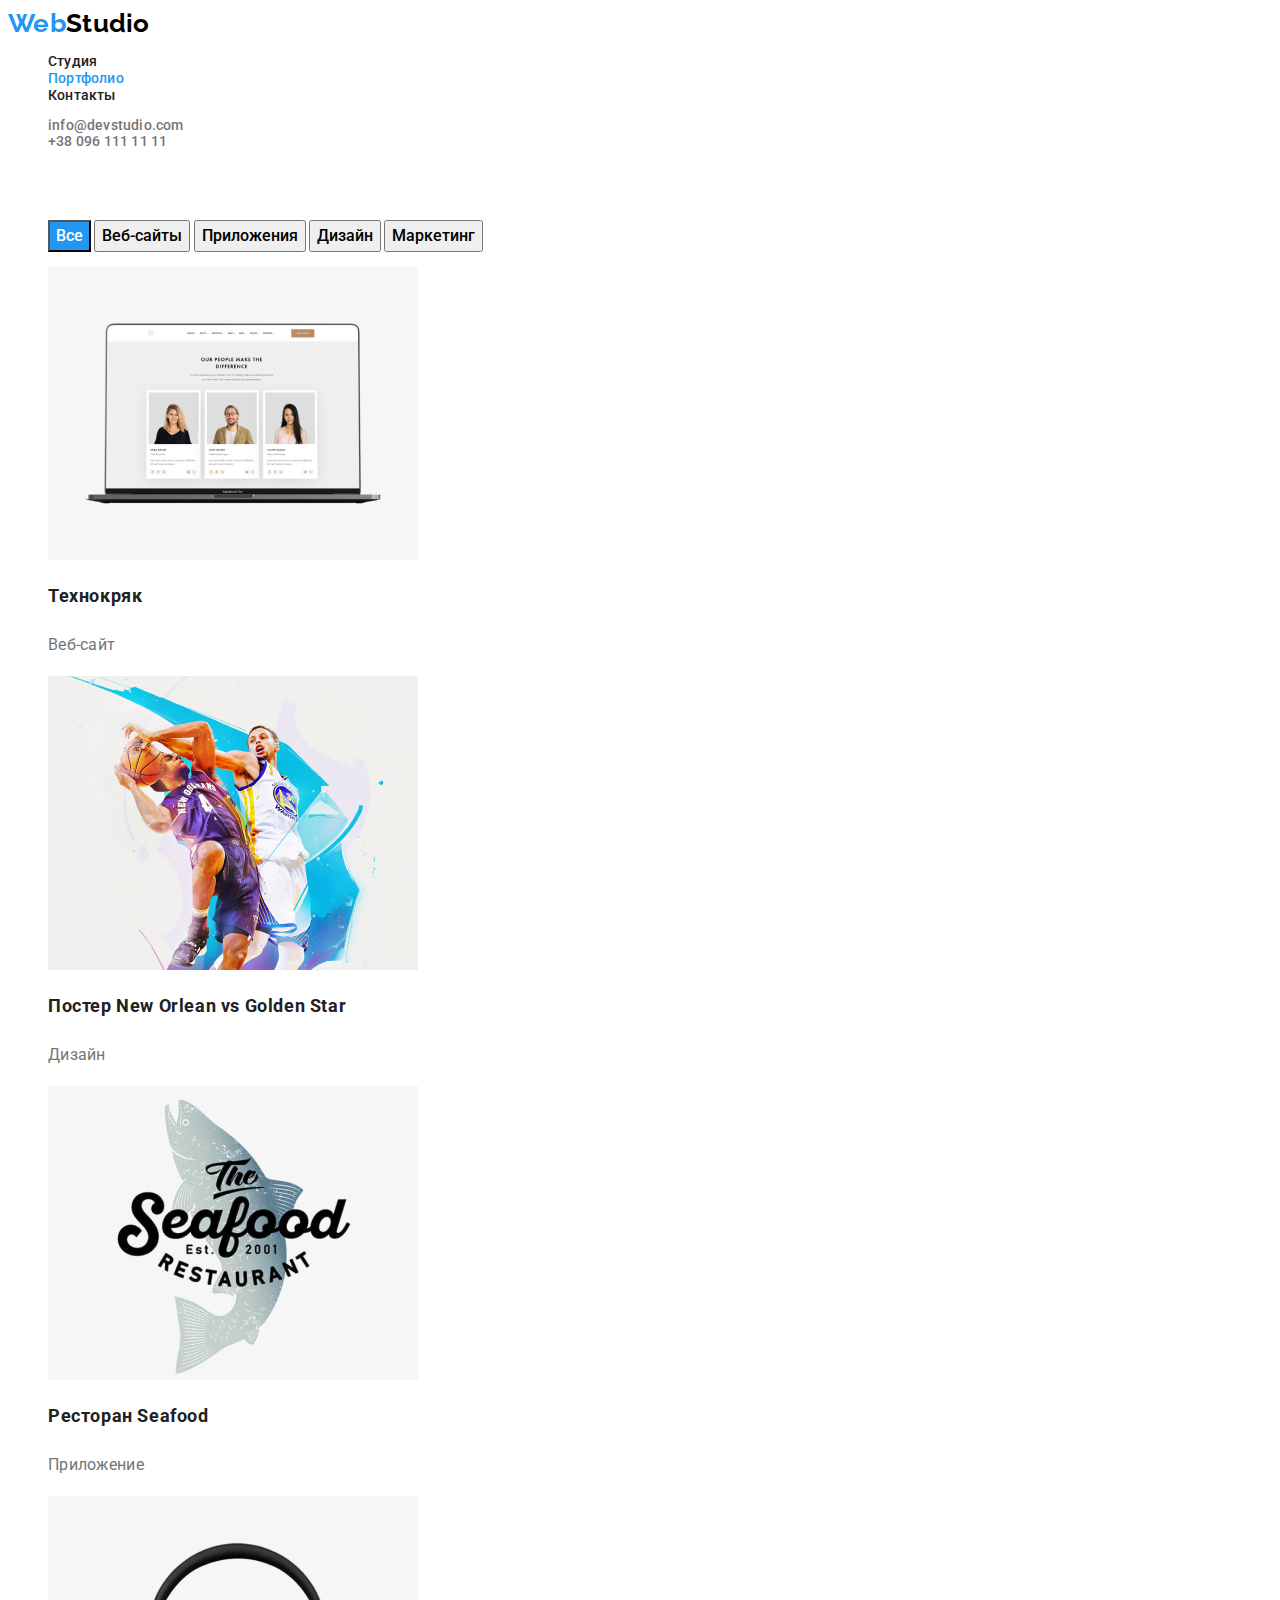
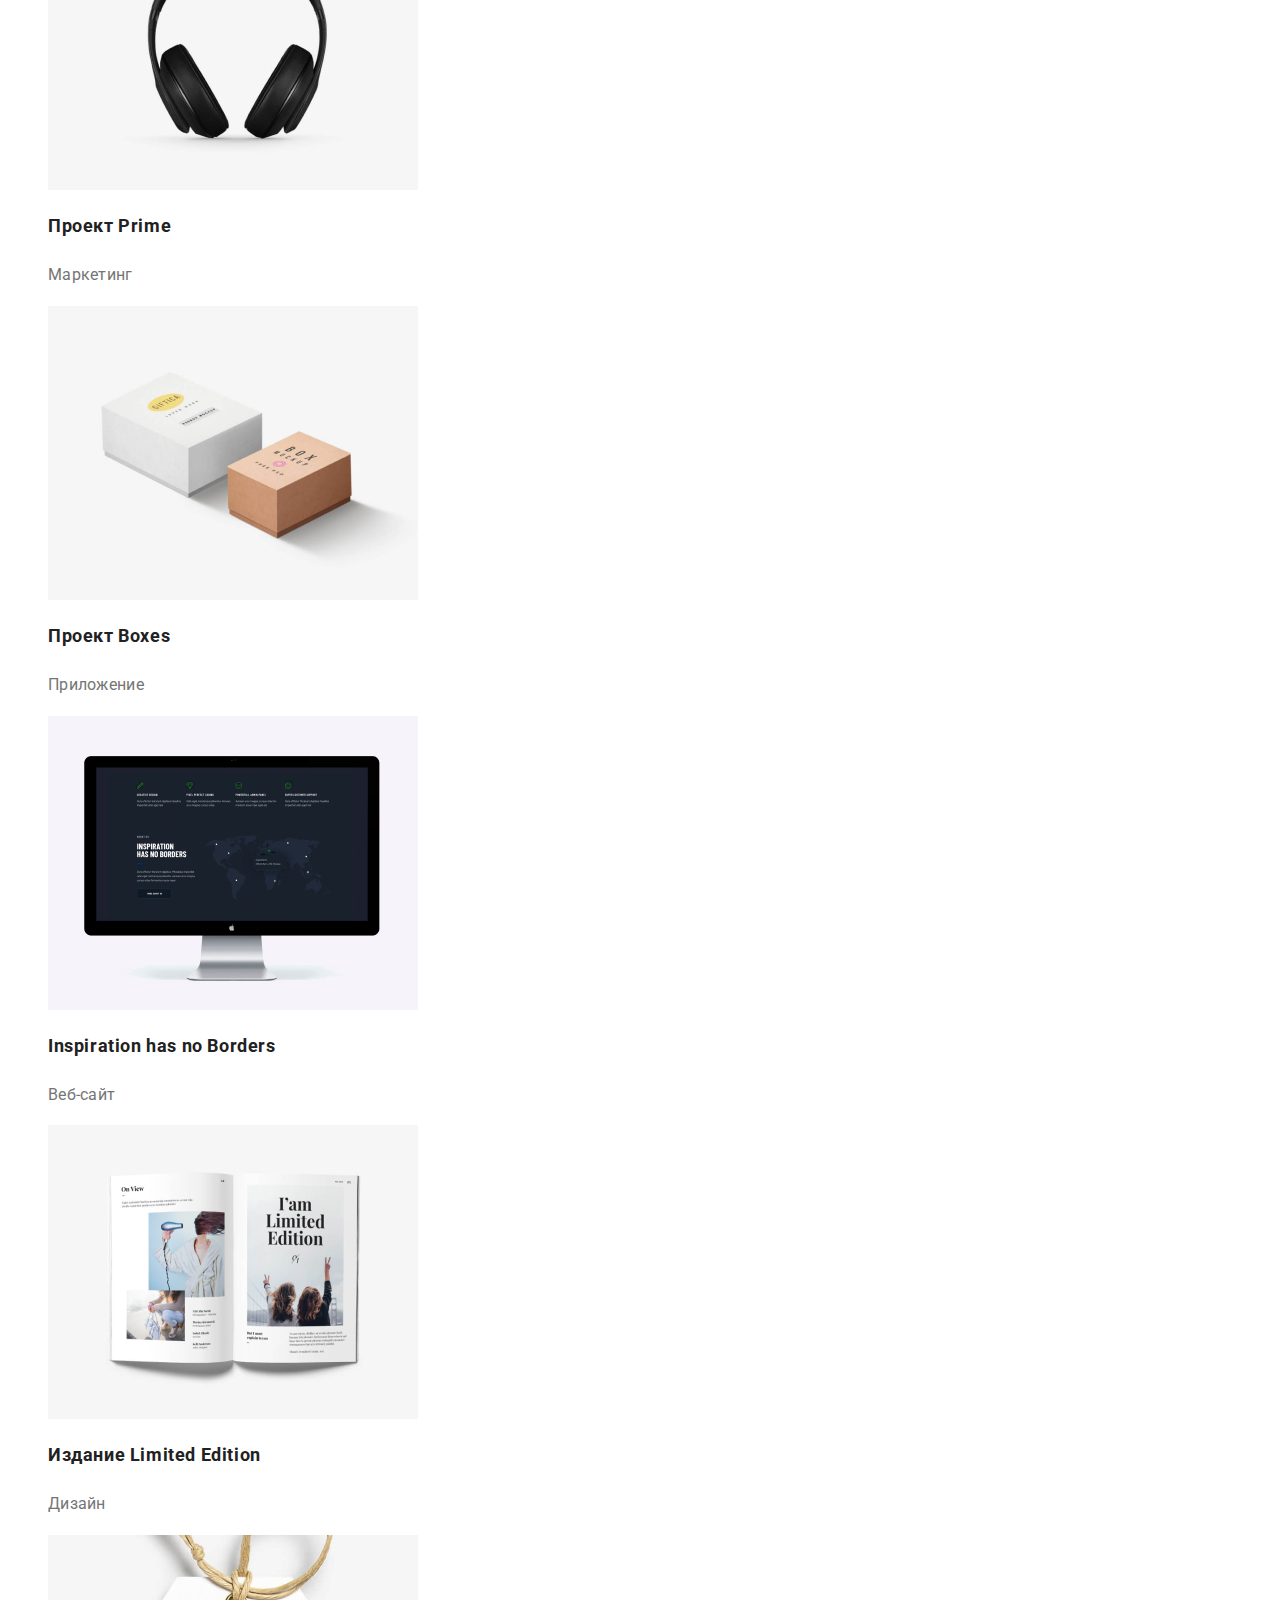
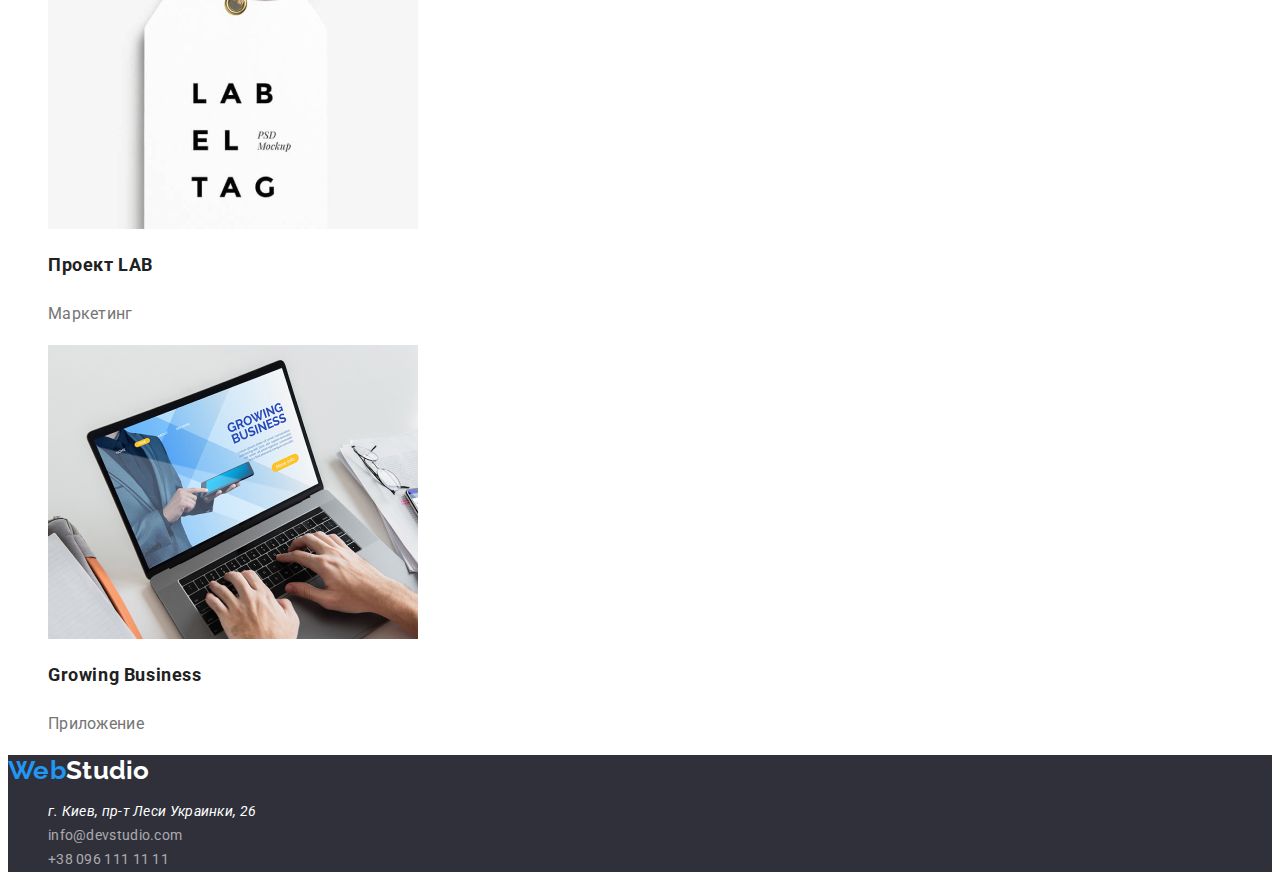
==== commit 12e4de6c: "correct" ====
--- a/portfolio.html
+++ b/portfolio.html
@@ -16,8 +16,8 @@
     <nav class="header-nav">
         <a class="header-logo" lang="en" href="./index.html"> <span class="logo-part">Web</span>Studio</a>
         <ul class="header-list">
-            <li><a class="header-link" href="">Студия</a></li>
-            <li><a class="header-link" href="./portfolio.html">Портфолио</a></li>
+            <li><a class="header-link" href="./index.html">Студия</a></li>
+            <li><a class="header-link portfolio" href="./portfolio.html">Портфолио</a></li>
             <li><a class="header-link" href="">Контакты</a></li>
         </ul>
     </nav>
@@ -31,7 +31,7 @@
             <h1 class="portfolio-title">Порьфолио</h1>
             <ul>
                 <li class="portfolio-list">
-                    <button class="portfolio-button" type="button">Все</button>
+                    <button class="portfolio-button current" type="button">Все</button>
                 </li>
                 <li class="portfolio-list">
                     <button class="portfolio-button" type="button">Веб-сайты</button>
@@ -100,7 +100,7 @@
         <a class="footer-logo" lang="en" href="./index.html"> <span class="logo-part">Web</span>Studio</a>
         <address>
             <ul class="footer-list">
-                <li class="footer-adress">г. Киев, пр-т Леси Украинки, 26</li>
+                <li><a class="footer-adress" href="https://goo.gl/maps/x8rfosM5Hry5HzXB7" target="_blank" rel="noopener noreferrer">г. Киев, пр-т Леси Украинки, 26</a></li>
                 <li><a class="footer-contact" lang="en" href="mailto:info@devstudio.com">info@devstudio.com</a></li>
                 <li><a class="footer-contact" href="tel:+380961111111">+38 096 111 11 11</a></li>
             </ul>
--- a/css/styles.css
+++ b/css/styles.css
@@ -1,204 +1,220 @@
 :root {
-    --main-white-color: #fff;
-    --main-text-color: #757575;
-    --second-text-color: #212121;
-    --accent-color: #2196F3;
+  --first-text-color: #757575;
+  --second-text-color: #212121;
+  --third-text-color: #fff;
+  --accent-color: #2196F3;
+  --logo-color: #000;
+  --background-color: #2F303A;
+
 }
 body {
   font-family: 'Roboto', sans-serif;
+  font-size: 14px;
   letter-spacing: .3px;
-  color: var(--main-text-color);
-  background-color: var(--main-white-color);
+  color: var(--first-text-color);
 }
 
 /*header*/
 
 .header-logo {
-    font-family: 'Raleway';
-    font-weight: 700;
-    font-size: 26px;
-    line-height: 1.2;
-    text-decoration: none;
-    color: #000;
+  font-family: 'Raleway', sans-serif;
+  font-weight: 700;
+  font-size: 26px;
+  line-height: 1.2;
+  text-decoration: none;
+  color: var(--logo-color);
 }
 .header-logo:focus {
-    color: #000;
+  color: var(--logo-color);
 }
 .logo-part {
-    color: #2196F3;
+  color: var(--accent-color);
 }
 .header-list {
-    list-style: none;
-    color: var(--second-text-color);
+  list-style: none;
+  color: var(--second-text-color);
 }
 .header-link {
-    font-weight: 500;
-    font-size: 14px;
-    line-height: 1.14;
-    letter-spacing: .2px;
-    text-decoration: none;
-    color: var(--second-text-color);
+  font-weight: 500;
+  line-height: 1.14;
+  letter-spacing: .2px;
+  text-decoration: none;
+  color: var(--second-text-color);
 }
 .header-link:hover,
 .header-link:focus {
-    color: var(--accent-color);
+  color: var(--accent-color);
+}
+.portfolio {
+  color: var(--accent-color);
 }
 .header-list-contact {
-    font-weight: 500;
-    font-size: 14px;
-    line-height: 1.14;
-    letter-spacing: .2px;
-    list-style: none;
+  font-weight: 500;
+  line-height: 1.14;
+  letter-spacing: .2px;
+  list-style: none;
 }
 .header-contact {
-    text-decoration: none;
-    color: var(--main-text-color);
+  text-decoration: none;
+  color: var(--first-text-color);
 }
 .header-contact:hover,
 .header-contact:focus {
-    color: var(--accent-color);
+  color: var(--accent-color);
 }
 
 /*Footer*/
 
 .footer {
-    background-color: #2F303A;
-    color: var(--main-white-color);
+  color: var(--third-text-color);
+  background-color: var(--background-color);
 }
 
 .footer-logo {
-    font-family: 'Raleway';
-    font-weight: 700;
-    font-size: 26px;
-    line-height: 1.19;
-    text-decoration: none;
-    color: var(--main-white-color);
+  font-family: 'Raleway', sans-serif;
+  font-weight: 700;
+  font-size: 26px;
+  line-height: 1.19;
+  text-decoration: none;
+  color: var(--third-text-color);
 }
 
 .footer-list {
-    list-style: none;
+  list-style: none;
 }
 .footer-adress {
-    font-size: 14px;
-    line-height: 1.71;
+  line-height: 1.71;
+  text-decoration: none;
+  color: var(--third-text-color);
 }
 
 .footer-contact {
-    font-size: 14px;
-    line-height: 1.71;
-    text-decoration: none;
-    color: rgb(255, 255, 255, .6);
+  font-style: normal;
+  line-height: 1.71;
+  text-decoration: none;
+  color: rgb(255, 255, 255, .6);
 }
 
 .footer-contact:hover,
 .footer-contact:focus {
-    color: var(--accent-color);
+  color: var(--accent-color);
 }
 
 /*main index.html*/
 
 .main {
-    background-color: #2F303A;
+  background-color: var(--background-color);
 }
 .main-title {
-    font-weight: 900;
-    font-size: 44px;
-    line-height: 1.36;
-    text-align: center;
-    letter-spacing: .6px;
-    text-transform: uppercase;
-    color: var(--main-white-color);
+  font-weight: 900;
+  font-size: 44px;
+  line-height: 1.36;
+  text-align: center;
+  letter-spacing: .6px;
+  text-transform: uppercase;
+  color: var(--third-text-color);
 }
 .main-button {
-    font-family: inherit;
-    font-weight: 700;
-    font-size: 16px;
-    line-height: 1.87;
-    letter-spacing: .6px;
-    background-color: var(--accent-color);
-    color: var(--main-white-color);
+  font-family: inherit;
+  font-weight: 700;
+  font-size: 16px;
+  line-height: 1.87;
+  letter-spacing: .6px;
+  cursor: pointer;
+  color: var(--third-text-color);
+  background-color: var(--accent-color);
+}
+.main-button:hover,
+.main-button:focus {
+  color: var(--third-text-color);
+  background-color: #188CE8;
 }
 .peculiarities {
-    color: #fff;
+  color: var(--third-text-color);
 }
 .peculiarities-list {
-    list-style: none;
+  list-style: none;
 }
 .peculiarities-header {
-    font-weight: 500;
-    font-size: 14px;
-    line-height: 1.14;
-    letter-spacing: .2px;
-    color: var(--second-text-color);
+  font-weight: 500;
+  line-height: 1.14;
+  letter-spacing: .2px;
+  text-transform: uppercase;
+  color: var(--second-text-color);
 }
 .peculiarities-text {
-    font-size: 14px;
-    line-height: 1.71;
+  line-height: 1.71;
 }
 .work-header {
-    font-weight: 700;
-    font-size: 36px;
-    line-height: 1.16;
-    text-align: center;
-    color: var(--second-text-color);
+  font-weight: 700;
+  font-size: 36px;
+  line-height: 1.16;
+  text-align: center;
+  color: var(--second-text-color);
 }
 .section-work-list {
-    list-style: none;
+  list-style: none;
 }
 .team-header {
-    font-weight: 700;
-    font-size: 36px;
-    line-height: 1.16;
-    text-align: center;
-    color: var(--second-text-color);
+  font-weight: 700;
+  font-size: 36px;
+  line-height: 1.16;
+  text-align: center;
+  color: var(--second-text-color);
 }
 .team-list {
     list-style: none;
 }
 .team-name {
-    font-weight: 500;
-    font-size: 16px;
-    line-height: 1.19;
-    text-align: center;
-    color: var(--second-text-color);
+  font-weight: 500;
+  font-size: 16px;
+  line-height: 1.19;
+  text-align: center;
+  color: var(--second-text-color);
 }
 .team-position {
-    font-size: 16px;
-    line-height: 1.19;
-    text-align: center;
+  font-size: 16px;
+  line-height: 1.19;
+  text-align: center;
 }
 
 /*main portfolio.html*/
 
 .portfolio-title {
-    color: var(--main-white-color);
+  color: var(--third-text-color);
 }
 .portfolio-list {
-    list-style: none;
+  display: inline-block;
+  list-style: none;
 }
 .portfolio-button {
-    font-family: inherit;
-    font-weight: 500;
-    font-size: 16px;
-    line-height: 1.62;
+  font-family: inherit;
+  font-weight: 500;
+  font-size: 16px;
+  line-height: 1.62;
+  cursor: pointer;
 }
 .portfolio-button:hover,
 .portfolio-button:focus {
-    background-color: var(--accent-color);
-    color: var(--main-white-color);
+  background-color: var(--accent-color);
+  color: var(--third-text-color);
+}
+.portfolio-button.current {
+  color: var(--third-text-color);
+  background-color: var(--accent-color);
 }
 .portfolio-project {
-    list-style: none;
+  list-style: none;
 }
 .portfolio-project-type {
-    font-size: 16px;
-    line-height: 1.87;
-    color: var(--main-text-color);
+  font-size: 16px;
+  line-height: 1.87;
+  color: var(--first-text-color);
 }
 .portfolio-project-name {
-    font-weight: 700;
-    font-size: 18px;
-    line-height: 2;
-    letter-spacing: .6px;
-    color: var(--second-text-color);
+  font-weight: 700;
+  font-size: 18px;
+  line-height: 2;
+  letter-spacing: .6px;
+  color: var(--second-text-color);
 }